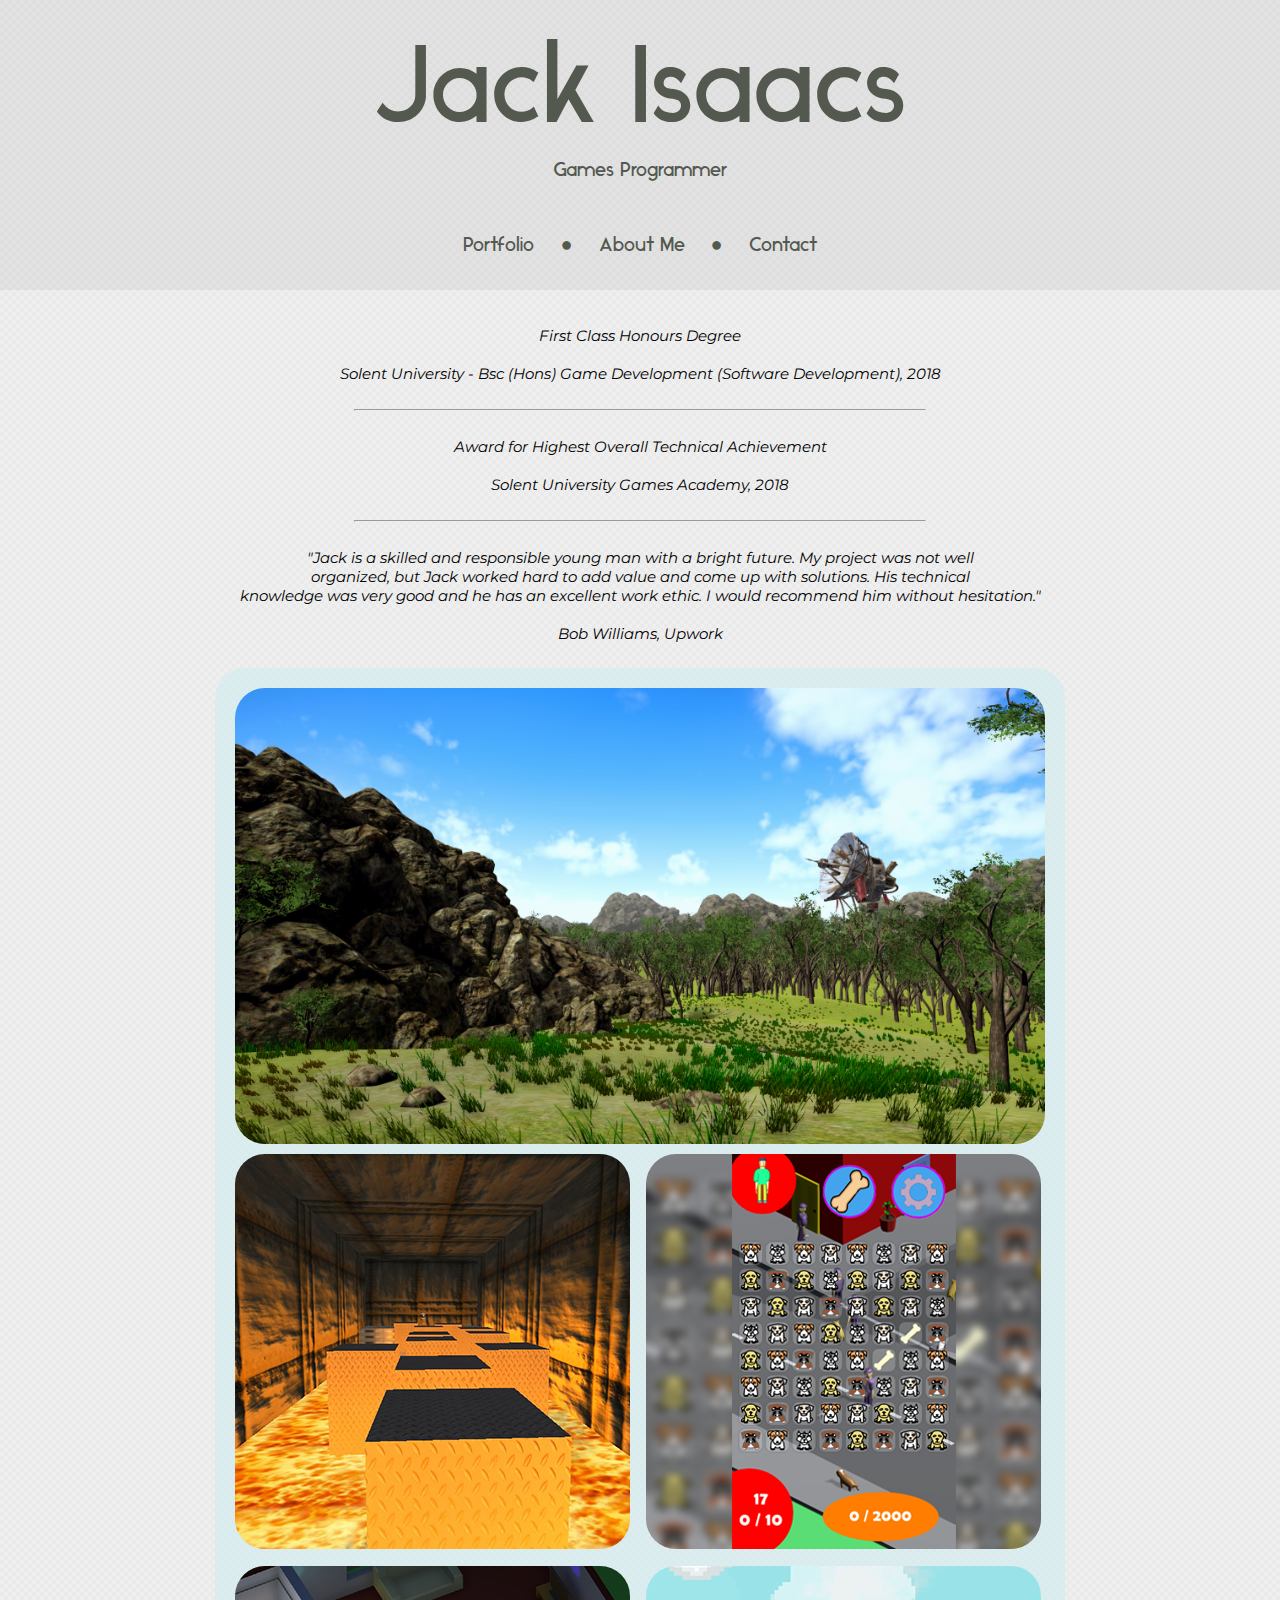
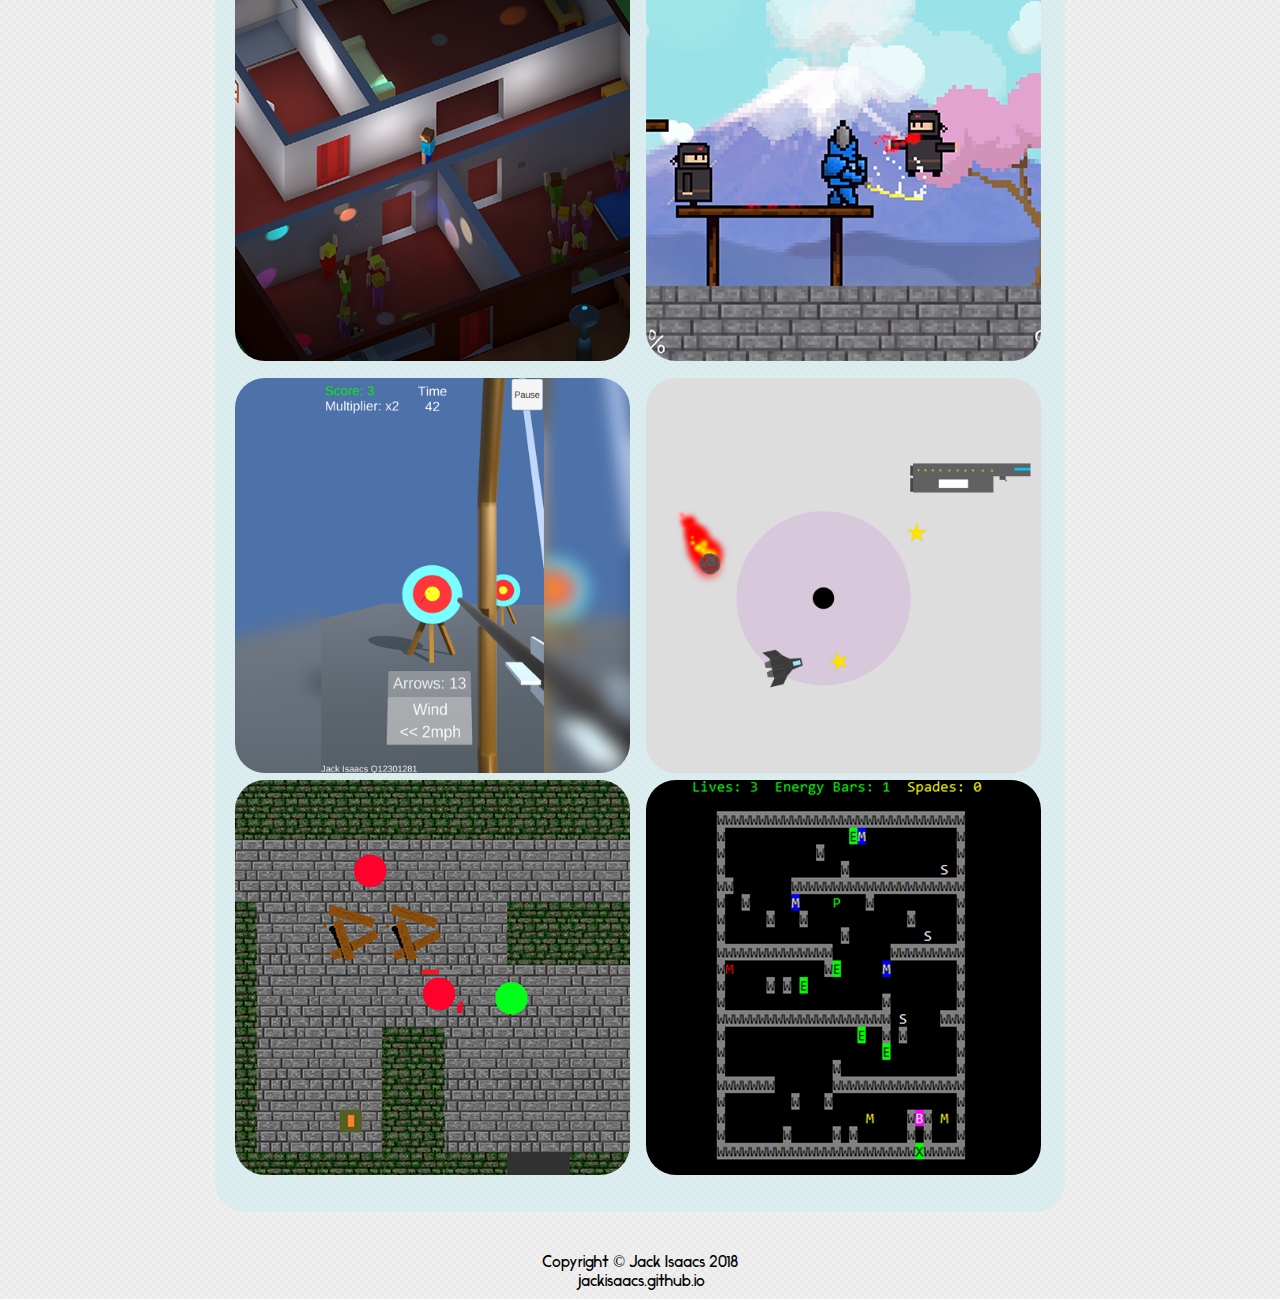
==== index.html @ 0a278c05 "Added degree" ====
<html>
	<head>
		<title>Jack Isaacs - Portfolio</title>
		<link rel="shortcut icon" type="image/png" href="favicon.png">
		<link rel="Stylesheet" href="style.css">
		
		<script src="https://ajax.googleapis.com/ajax/libs/jquery/1.9.1/jquery.min.js"></script>
		<script src="hovercontrol.js"></script>
		<script src="slideshow.js"></script>
		<link href="https://fonts.googleapis.com/css?family=Montserrat" rel="stylesheet">
		</script>
	</head>

	<body>
		<!-- PORTFOLIO TITLE AND NAV BAR -->
		<div class="Header">
			Jack Isaacs 
			<div class="SubHeader">
				Games Programmer
			</div>
			
			<div class="NavBar">
				<a href="index.html" class="NavBarItem">Portfolio</a>
				&#9679
				<a href="about.html" class="NavBarItem">About Me</a>
				&#9679
				<a href="contact.html" class="NavBarItem">Contact</a>
			</div>
			

		</div>

		<br><br>

		<div class="testimonial">
			First Class Honours Degree<br><br>
			Solent University - Bsc (Hons) Game Development (Software Development), 2018
		</div>

		<br>
		<hr style="width:570px">
		<br>

		<div class="testimonial">
			Award for Highest Overall Technical Achievement<br><br>
			Solent University Games Academy, 2018
		</div>

		<br>
		<hr style="width:570px">
		<br>

		<div class="testimonial">
			"Jack is a skilled and responsible young man 
			with a bright future. My project was not well <br>
			organized, but Jack worked hard to add value
			and come up with solutions. His technical <br>
			knowledge was very good and he has an
			excellent work ethic. I would recommend him
			without hesitation."<br><br>
			Bob Williams, Upwork

		</div>
		
		<!-- PAGE INFO HERE -->
		<div class="BodyContainer" style="height:auto;">
			<!-- <div class="PageHeader" style="padding-bottom:15px">
				Portfolio
			</div> -->
			
			<!-- Games -->
			<div class="pageContent">
				<!--Row 0 -->
				<div class="container2">
					<!-- Parent contains the overlay and cover image -->
					<div class="parent">

						<img class="cover2" src="data/portfolio/Radar.png" onmouseover="OnHover('#p9')" id="slideshow0">
						<img class="cover2" src="data/portfolio/Ruin.png" onmouseover="OnHover('#p9')" id="slideshow1" style="display: none">
						<img class="cover2" src="data/portfolio/seed.png" onmouseover="OnHover('#p9')" id="slideshow2" style="display: none">
						<div class="imageflip" id="fader" style="display: none">.</div>
						
						<!-- Overlay -->
						<div id="p9" class="overlay2" onmouseleave="OnLeave(this)">
							<a class="overlaytext unselectable" href="seed.html">Seed - Tree Creation Tool<br><span class="overlaytextsub">Final Major Project</br>C++, DirectX 11</span></a>
						</div>
						
						<!--Must call to hide the overlay on load -->
						<script>Hide('#p9')</script>
					</div>
				</div>

				<div style="padding-top:10px"> <!-- Spacer --> </div>				

				<!-- Row 1 -->
				<div class="container">
					<!-- Parent contains the overlay and cover image -->
					<div class="parent">
						<img class="cover" src="data/portfolio/pitfall/cover.png" onmouseover="OnHover('#p8')">
						
						<!-- Overlay -->
						<div id="p8" class="overlay" onmouseleave="OnLeave(this)">
							<a class="overlaytext unselectable" href="pitfall.html">Pitfall<br><span class="overlaytextsub">C++, DirectX 11</span></a>
						</div>
						
						<!--Must call to hide the overlay on load -->
						<script>Hide('#p8')</script>
					</div>
				</div>
				
				<div class="container" style="margin-left:10px;">
					<!-- Parent contains the overlay and cover image -->
					<div class="parent">
						<img class="cover" src="data/portfolio/ppr/cover.png" onmouseover="OnHover('#p7')">
						
						<!-- Overlay -->
						<div id="p7" class="overlay" onmouseleave="OnLeave(this)">
							<a class="overlaytext unselectable" href="ppr.html">Puppy Playhouse Rescue<br><span class="overlaytextsub">Unity - Android</span></a>
						</div>
						
						<!--Must call to hide the overlay on load -->
						<script>Hide('#p7')</script>
					</div>
				</div>
				
				<div style="padding-top:10px"> <!-- Spacer --> </div>
				
				<!-- Row 2 -->
				<div class="container">
					<!-- Parent contains the overlay and cover image -->
					<div class="parent">
						<img class="cover" src="data/portfolio/theparty/cover.png" onmouseover="OnHover('#p6')">
						
						<!-- Overlay -->
						<div id="p6" class="overlay" onmouseleave="OnLeave(this)">
							<a class="overlaytext unselectable" href="theparty.html">The Party<br><span class="overlaytextsub">Unity</span></a>
						</div>
						
						<!--Must call to hide the overlay on load -->
						<script>Hide('#p6')</script>
					</div>
				</div>
				
				<div class="container" style="margin-left:10px;">
					<!-- Parent contains the overlay and cover image -->
					<div class="parent">
						<img class="cover" src="data/portfolio/ps4game/cover.png" onmouseover="OnHover('#p5')">
						
						<!-- Overlay -->
						<div id="p5" class="overlay" onmouseleave="OnLeave(this)">
							<a class="overlaytext unselectable" href="thelastsamurai.html">The Last Samurai<br><span class="overlaytextsub">C++, PS4</span></a>
						</div>
						
						<!--Must call to hide the overlay on load -->
						<script>Hide('#p5')</script>
					</div>
				</div>
				
				<div style="padding-top:10px"> <!-- Spacer --> </div>
			
				<!-- Row 4 -->
				<div class="container">
					<!-- Parent contains the overlay and cover image -->
					<div class="parent">
						<img class="cover" src="data/portfolio/amazingarchery/cover.png" onmouseover="OnHover('#p2')">
						
						<!-- Overlay -->
						<div id="p2" class="overlay" onmouseleave="OnLeave(this)">
							<a class="overlaytext unselectable" href="amazingarchery.html">Amazing Archery<br><span class="overlaytextsub">Unity - Android</span></a>
						</div>
						
						<!--Must call to hide the overlay on load -->
						<script>Hide('#p2')</script>
					</div>
				</div>
				
				<div class="container" style="margin-left:10px;">
					<!-- Parent contains the overlay and cover image -->
					<div class="parent">
						<img class="cover" src="data/portfolio/gravity/cover.png" onmouseover="OnHover('#p1')">
						
						<!-- Overlay -->
						<div id="p1" class="overlay" onmouseleave="OnLeave(this)">
							<a class="overlaytext unselectable" href="gravity.html">Gravity<br><span class="overlaytextsub">Unity -  Android/PC</span></a>
						</div>
						
						<!--Must call to hide the overlay on load -->
						<script>Hide('#p1')</script>
					</div>
				</div>
				
				<!-- Row 3 -->
				<div class="container">
					<!-- Parent contains the overlay and cover image -->
					<div class="parent">
						<img class="cover" src="data/portfolio/muggermansion/cover.png" onmouseover="OnHover('#p4')">
						
						<!-- Overlay -->
						<div id="p4" class="overlay" onmouseleave="OnLeave(this)">
							<a class="overlaytext unselectable" href="muggermansion.html">Mugger Mansion<br><span class="overlaytextsub">C++, SDL2</span></a>
						</div>
						
						<!--Must call to hide the overlay on load -->
						<script>Hide('#p4')</script>
					</div>
				</div>
				
				<div class="container" style="margin-left:10px;">
					<!-- Parent contains the overlay and cover image -->
					<div class="parent">
						<img class="cover" src="data/portfolio/ancientcrypt/cover.png" onmouseover="OnHover('#p3')">
						
						<!-- Overlay -->
						<div id="p3" class="overlay" onmouseleave="OnLeave(this)">
							<a class="overlaytext unselectable" href="ancientcrypt.html">Ancient Crypt<br><span class="overlaytextsub">C++</span></a>
						</div>
						
						<!--Must call to hide the overlay on load -->
						<script>Hide('#p3')</script>
					</div>
				</div>
				
				<div style="padding-top:10px"> <!-- Spacer --> </div>
			
			</div>
			
			<!-- Adobe Illustrator -->
			
			
			<!-- Software -->
			
			
			
		</div>
		
		<div class="footer">
			Copyright &#169 Jack Isaacs 2018 <br>
			jackisaacs.github.io
		</div>
	</body>
</html>
---- style.css ----
@font-face {
	font-family: Ikaros;
	src: url("data/Ikaros.otf");
}


body {
	background-image : url("data/background.png");
	background-repeat : repeat;
	
	margin-top: 0px;
	margin-right: 0px;
	margin-bottom: 0px;
	margin-left: 0px
}

.Header {
	width: 100%;
	height: 260px;

	background-color:rgba(0, 0, 0, 0.05);
	color : #545950;
	font-family : "Ikaros";
	font-size: 110px;
	text-align: center;
	padding-top: 30px;
}

.SubHeader {
	font-size: 20px;
}

a 
{
	text-decoration: none;
	color : #545950;
}

.NavBar
{
	padding-top:50px;
	font-family : "Ikaros";
	font-size: 20px;
	color : #545950;
}

.NavBarItem
{
	text-decoration: none;
	padding-left: 20px;
	padding-right: 20px;
	color : #545950;
}

.bodyContainer
{
	padding-top : 25px;
	padding-bottom : 25px;
	padding-left : 25px;
	padding-right : 25px;
	font-family : "Ikaros";
	color: #606060;
	width: 850px;
	margin: 0 auto;
}

.PageHeader
{
	text-align: center;
	font-size: 40px;
	text-decoration: bold;
	color : #545950;
}

.PageSubHeader
{
	text-align: center;
	font-size: 30px;
	padding-top:20px;
	color : #545950;
}

.PageContent
{
	background-color : rgba(202, 235, 242, 0.5);
	height:auto;
	text-align: left;
	font-size: 20px;
	padding-left:20px;
	padding-right:20px;
	padding-top:20px;
	padding-bottom:20px;
	color : #545950;
	border-radius: 30px;
}

.container
{
	width:395px;
    height:395px;
	
	display:inline-block;
}


.container2
{
	width:100%;
    /* height:395px; */
	
	display:inline-block;
}

.parent
{
	position:relative;
	top:0;
	left:0;
}


.cover
{
	position: relative;
	top: 0;
	left: 0;
	width: 395px;
	height: 395px;
	border-radius: 30px;
}

.cover2
{
	position: relative;
	top: 0;
	left: 0;
	width: 100%;
	/* height: 395px; */
	border-radius: 30px;
}

.overlay
{
	position: absolute;
	top: 0;
	left: 0;
	width:395px;
	height:395px;
	background-color:rgba(124, 174, 255, 0.7);
	
	text-align:center;
	display:table;
	border-radius: 30px;
	z-index:1;
}

.overlay2
{
	position: absolute;
	top: 0;
	left: 0;
	width:100%;
	height:456px;
	background-color:rgba(124, 174, 255, 0.7);
	
	text-align:center;
	display:table;
	border-radius: 30px;
	z-index:1;
}

.imageflip
{
	position: absolute;
	top: 0;
	left: 0;
	width:100%;
	height:456px;
	background-color:white;
	color:white;
	text-align:center;
	display:table;
	border-radius: 30px;
	z-index:1;
}

.overlayText
{
	display: table-cell;
	vertical-align: middle;
	z-index:0;
	color:white;
	font-size : 50px;
}

.overlayTextSub
{
	font-size : 25px;
	font-style:italic;
}

.unselectable
{
	-webkit-user-select: none; /* Chrome/Safari */        
	-moz-user-select: none; /* Firefox */
	-ms-user-select: none; /* IE10+ */

	/* Rules below not implemented in browsers yet */
	-o-user-select: none;
	user-select: none;
}

.footer
{
	font-family : "Ikaros";
	text-align: center;
	height: 30px;
	margin: 0 auto;
	right: 0;
	bottom: 0;
	left: 0;
	padding: 1rem;
}

.downloadButton
{
	position:absolute;
	right:10%;
	top:290px;
	width:150px;
	height:76px;
	border-radius: 15px;
}

.image
{
	width: 200px;
	height: 150px;
	position: relative;
	display: inline-block;
	margin: 0;
}

.testimonial
{
	right:50%;
	left:50%;
	text-align: center;
	font-style: italic;
	font-family: 'Montserrat', sans-serif;
	font-size:15px;
}
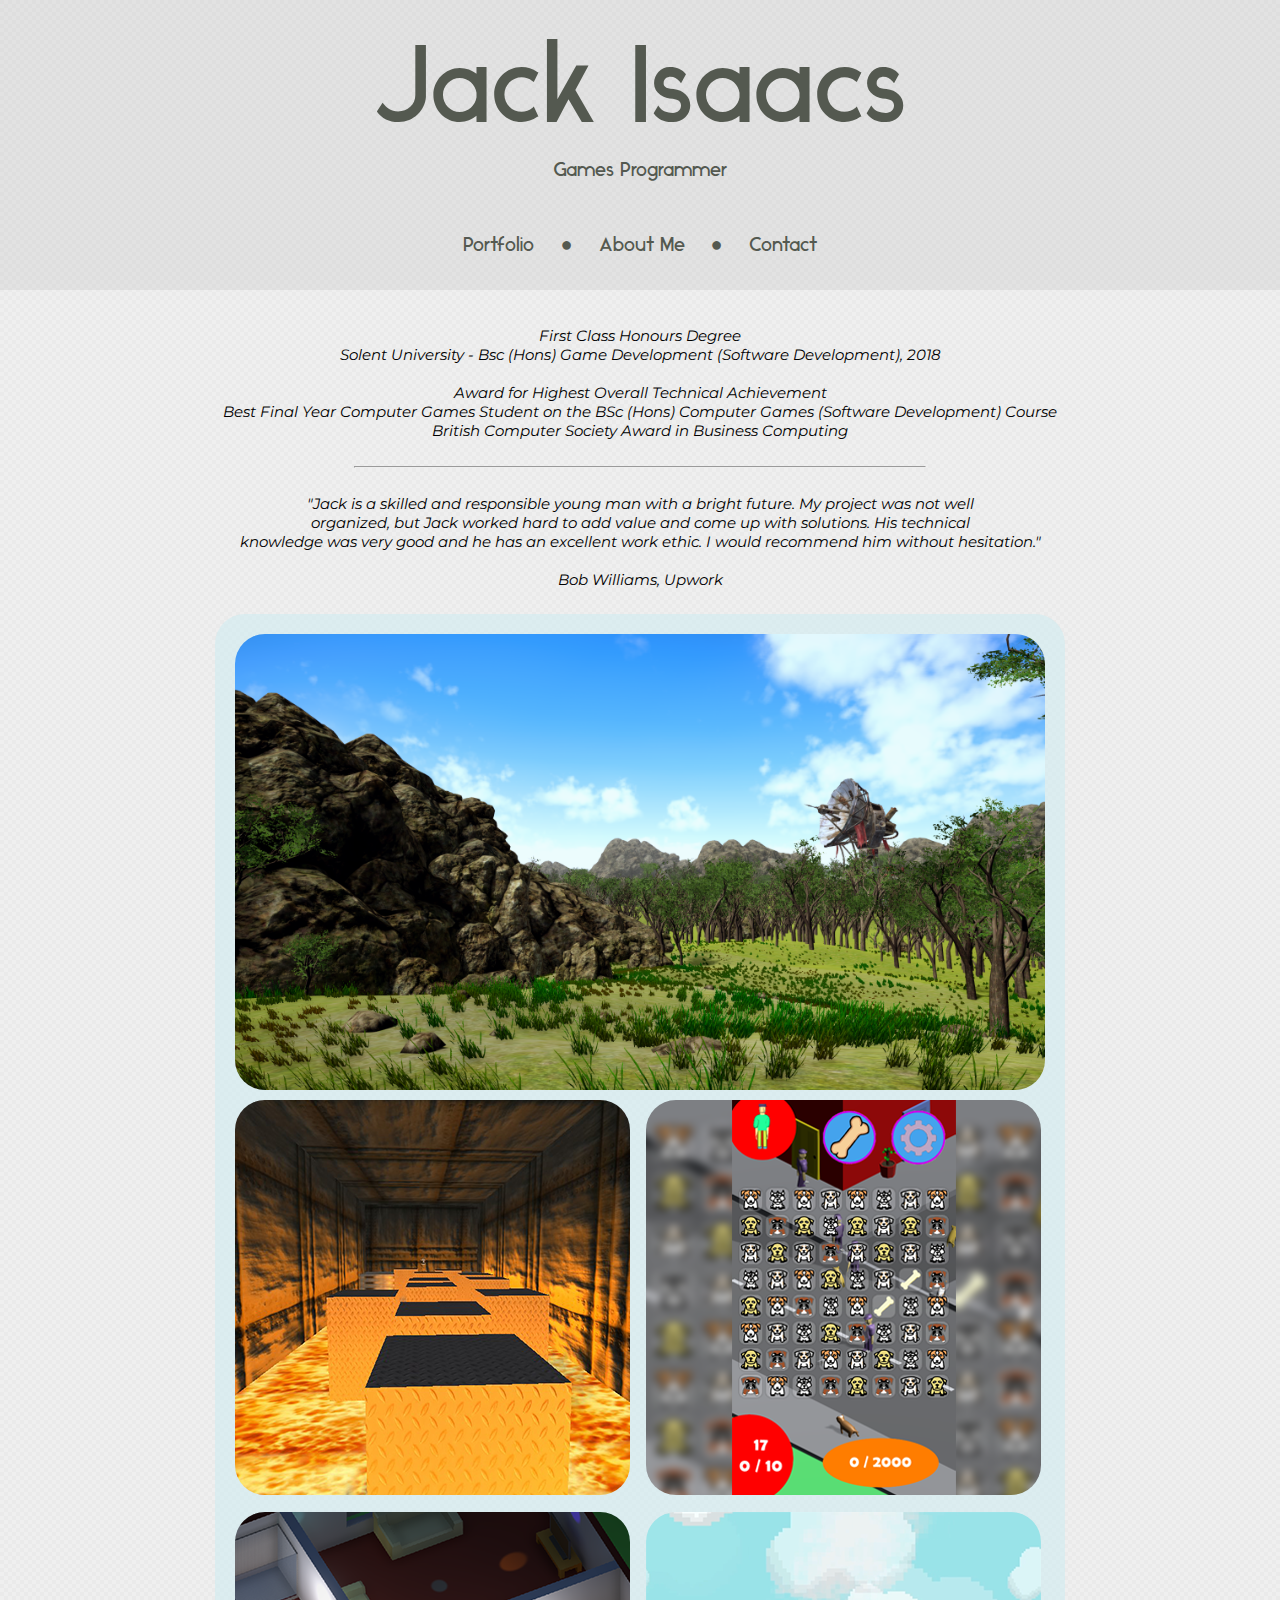
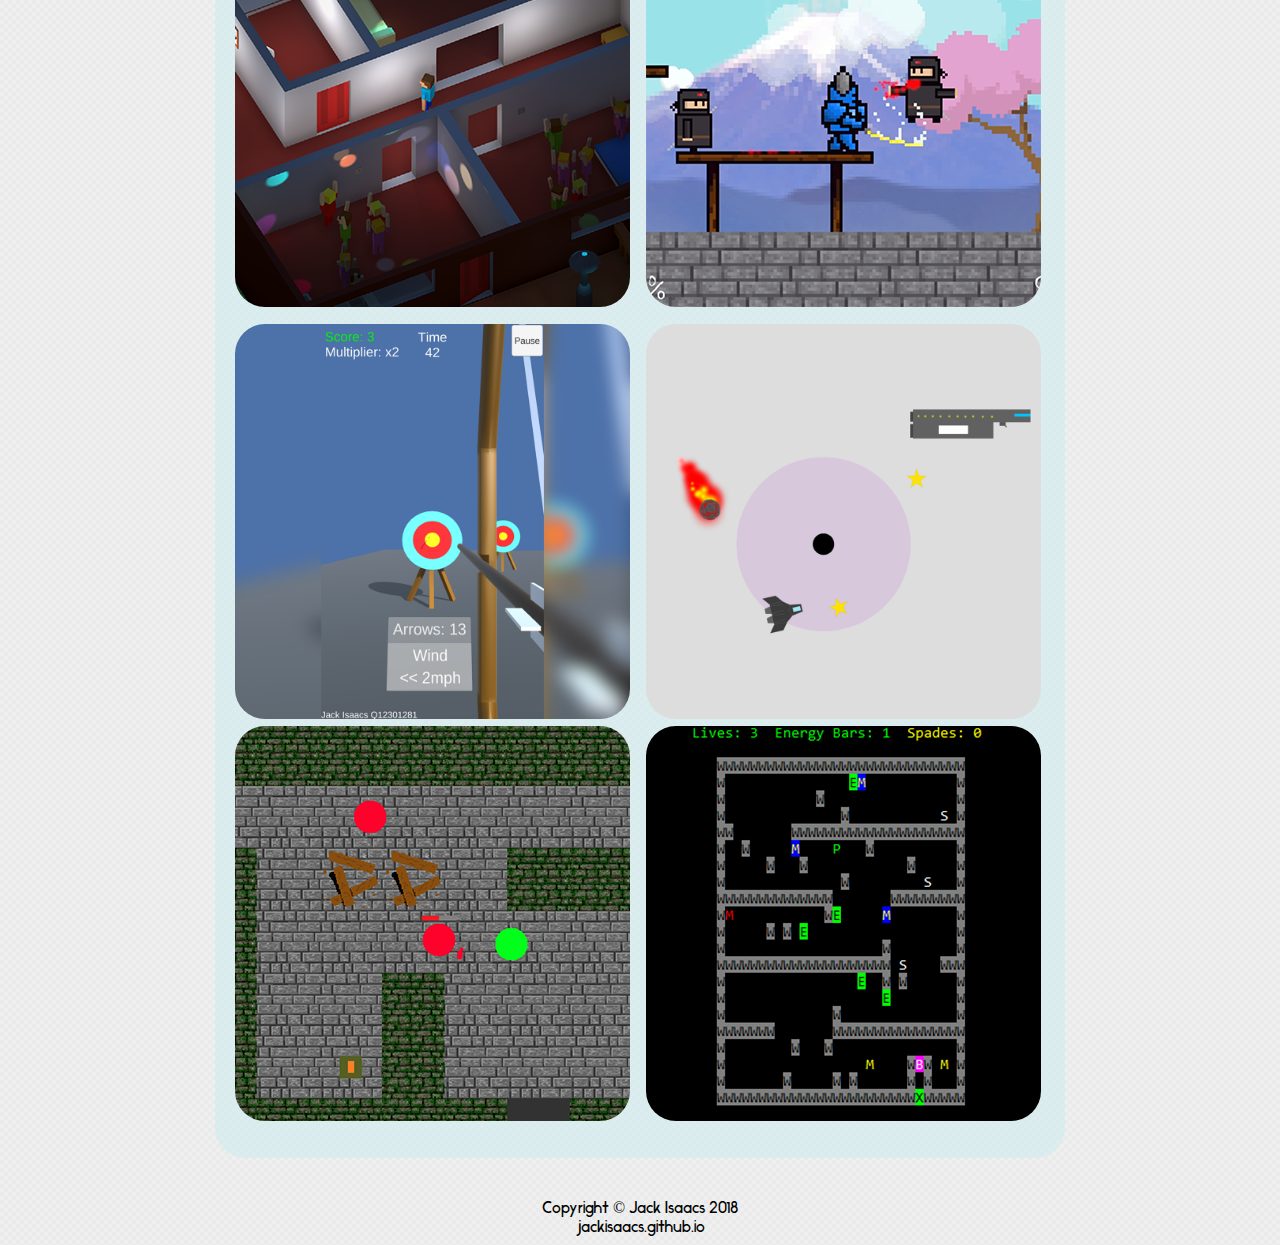
==== commit 22225bb4: "Updated with new awards" ====
--- a/index.html
+++ b/index.html
@@ -33,17 +33,12 @@
 		<br><br>
 
 		<div class="testimonial">
-			First Class Honours Degree<br><br>
-			Solent University - Bsc (Hons) Game Development (Software Development), 2018
-		</div>
-
-		<br>
-		<hr style="width:570px">
-		<br>
-
-		<div class="testimonial">
-			Award for Highest Overall Technical Achievement<br><br>
-			Solent University Games Academy, 2018
+			First Class Honours Degree<br>
+			Solent University - Bsc (Hons) Game Development (Software Development), 2018<br><br>
+
+			Award for Highest Overall Technical Achievement<br>
+			Best Final Year Computer Games Student on the BSc (Hons) Computer Games (Software Development) Course<br>
+			British Computer Society Award in Business Computing<br>
 		</div>
 
 		<br>
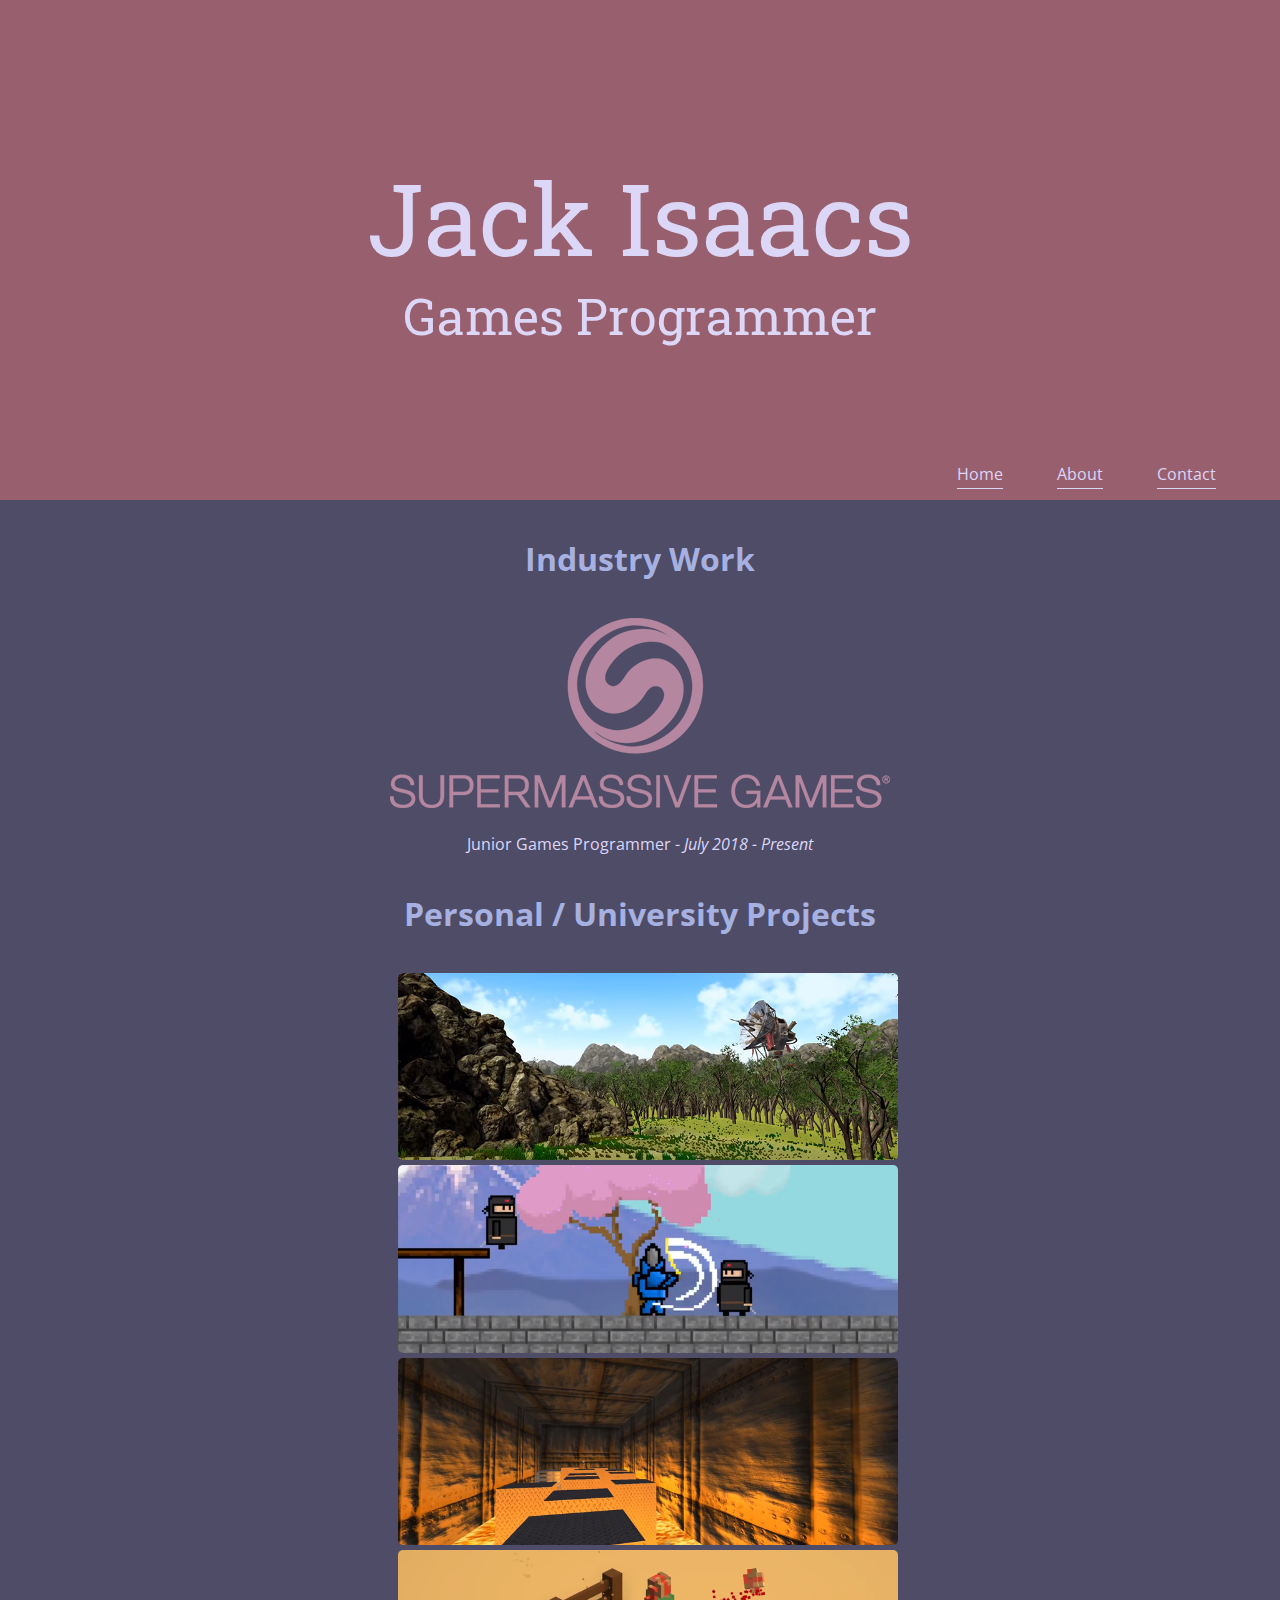
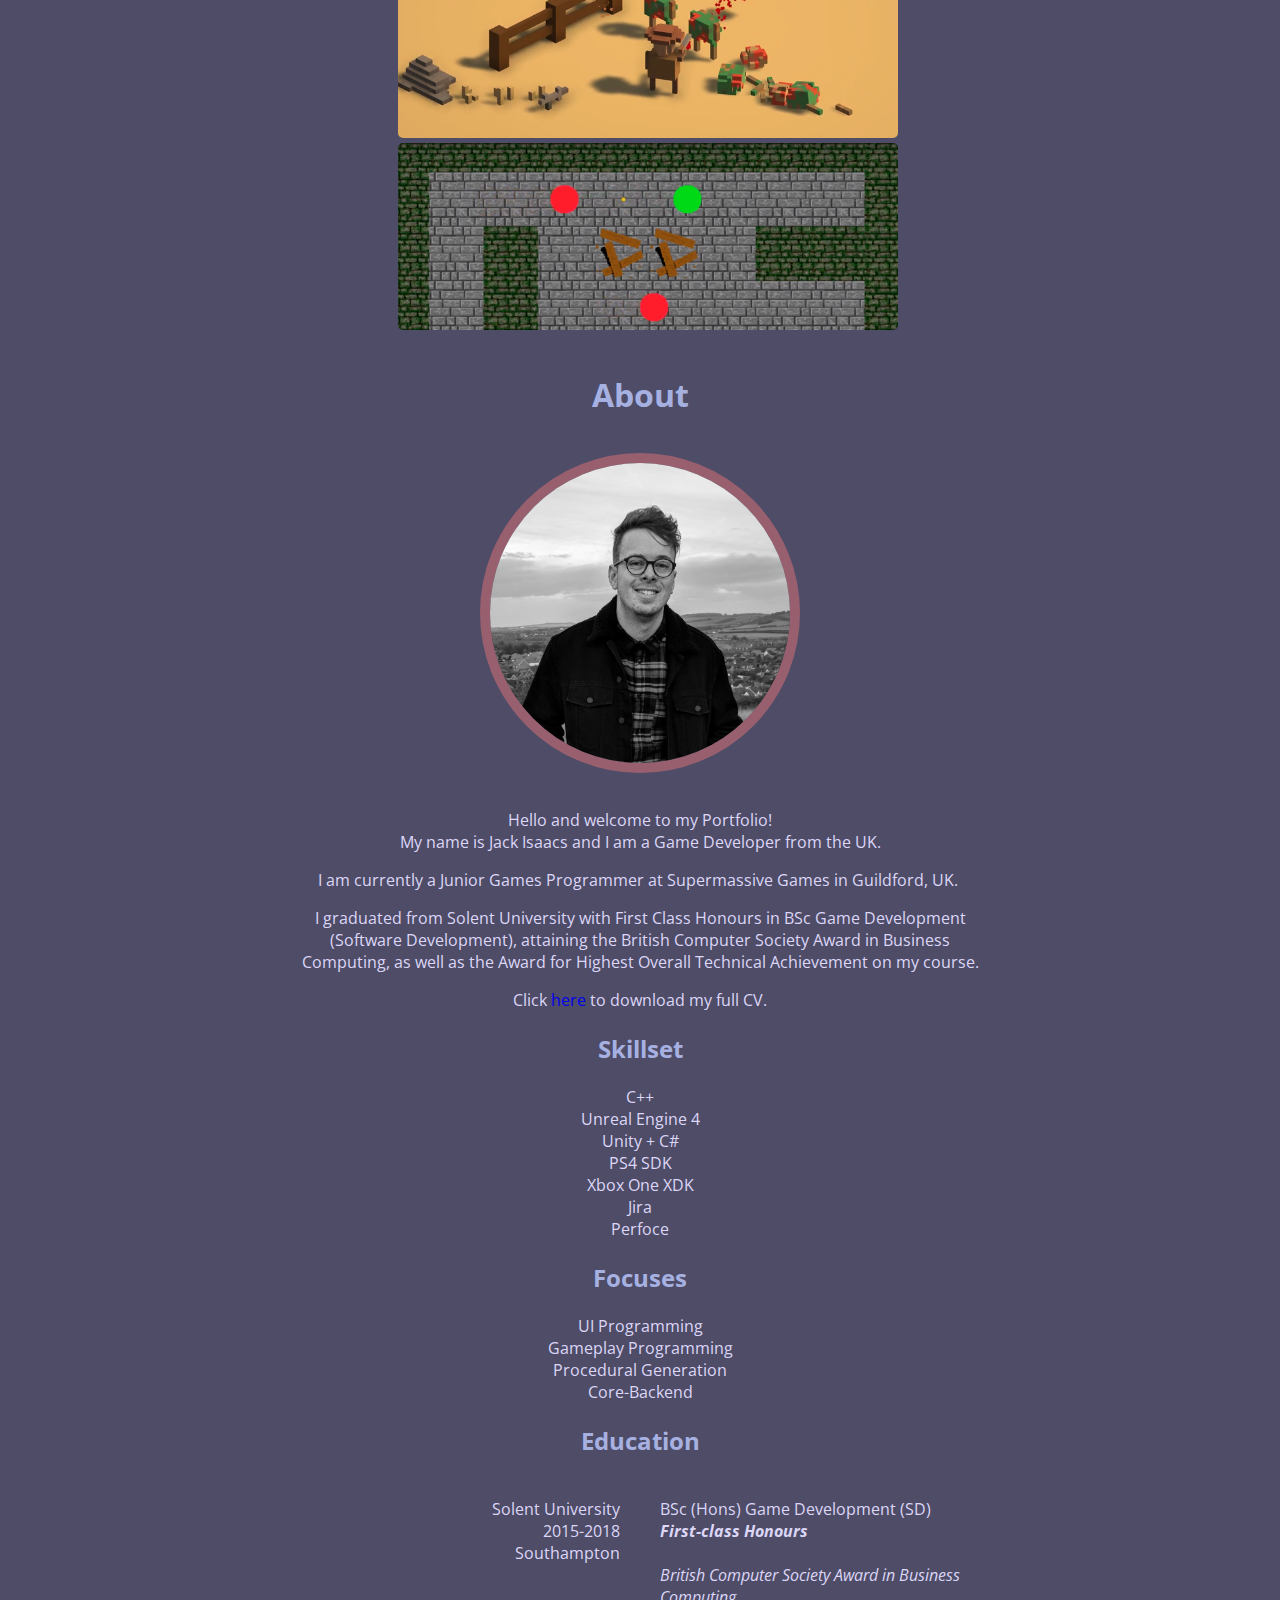
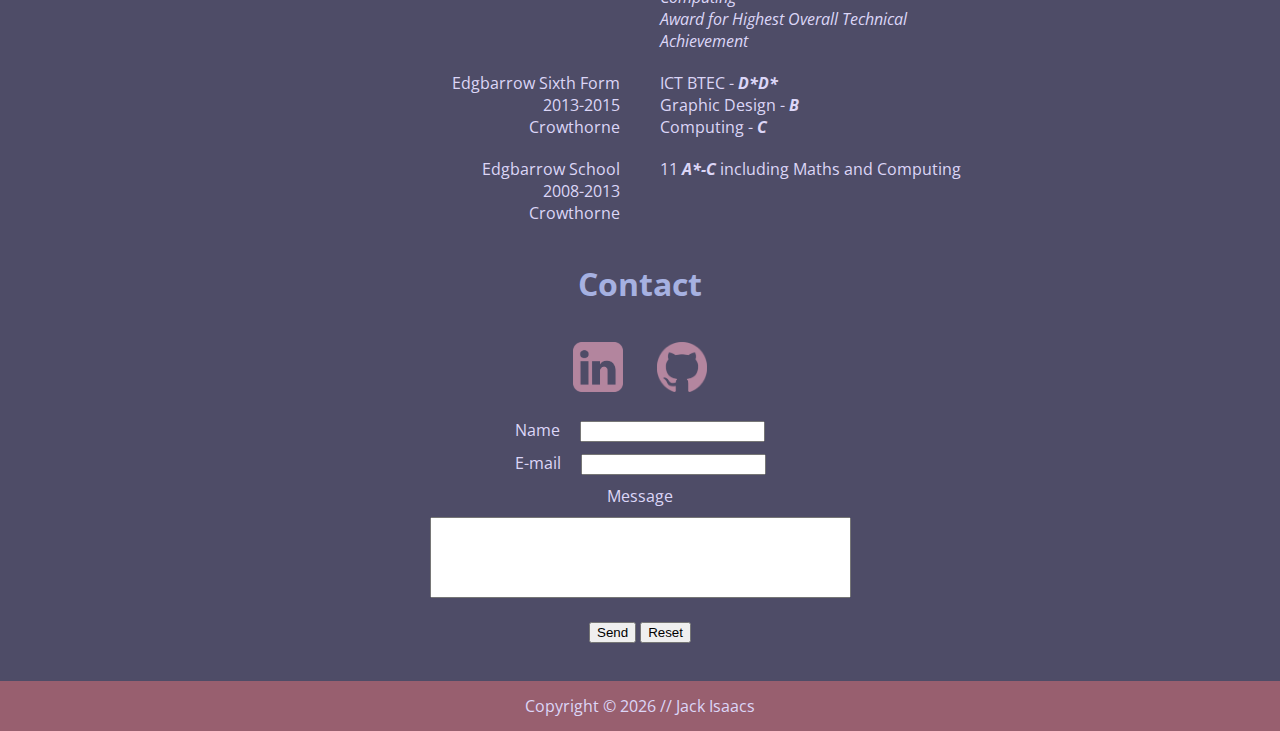
==== commit 7ce569f9: "New portfolio" ====
--- a/index.html
+++ b/index.html
@@ -1,236 +1,240 @@
-<html>
-	<head>
-		<title>Jack Isaacs - Portfolio</title>
-		<link rel="shortcut icon" type="image/png" href="favicon.png">
-		<link rel="Stylesheet" href="style.css">
-		
-		<script src="https://ajax.googleapis.com/ajax/libs/jquery/1.9.1/jquery.min.js"></script>
-		<script src="hovercontrol.js"></script>
-		<script src="slideshow.js"></script>
-		<link href="https://fonts.googleapis.com/css?family=Montserrat" rel="stylesheet">
-		</script>
-	</head>
-
-	<body>
-		<!-- PORTFOLIO TITLE AND NAV BAR -->
-		<div class="Header">
-			Jack Isaacs 
-			<div class="SubHeader">
-				Games Programmer
-			</div>
-			
-			<div class="NavBar">
-				<a href="index.html" class="NavBarItem">Portfolio</a>
-				&#9679
-				<a href="about.html" class="NavBarItem">About Me</a>
-				&#9679
-				<a href="contact.html" class="NavBarItem">Contact</a>
-			</div>
-			
-
-		</div>
-
-		<br><br>
-
-		<div class="testimonial">
-			First Class Honours Degree<br>
-			Solent University - Bsc (Hons) Game Development (Software Development), 2018<br><br>
-
-			Award for Highest Overall Technical Achievement<br>
-			Best Final Year Computer Games Student on the BSc (Hons) Computer Games (Software Development) Course<br>
-			British Computer Society Award in Business Computing<br>
-		</div>
-
-		<br>
-		<hr style="width:570px">
-		<br>
-
-		<div class="testimonial">
-			"Jack is a skilled and responsible young man 
-			with a bright future. My project was not well <br>
-			organized, but Jack worked hard to add value
-			and come up with solutions. His technical <br>
-			knowledge was very good and he has an
-			excellent work ethic. I would recommend him
-			without hesitation."<br><br>
-			Bob Williams, Upwork
-
-		</div>
-		
-		<!-- PAGE INFO HERE -->
-		<div class="BodyContainer" style="height:auto;">
-			<!-- <div class="PageHeader" style="padding-bottom:15px">
-				Portfolio
-			</div> -->
-			
-			<!-- Games -->
-			<div class="pageContent">
-				<!--Row 0 -->
-				<div class="container2">
-					<!-- Parent contains the overlay and cover image -->
-					<div class="parent">
-
-						<img class="cover2" src="data/portfolio/Radar.png" onmouseover="OnHover('#p9')" id="slideshow0">
-						<img class="cover2" src="data/portfolio/Ruin.png" onmouseover="OnHover('#p9')" id="slideshow1" style="display: none">
-						<img class="cover2" src="data/portfolio/seed.png" onmouseover="OnHover('#p9')" id="slideshow2" style="display: none">
-						<div class="imageflip" id="fader" style="display: none">.</div>
-						
-						<!-- Overlay -->
-						<div id="p9" class="overlay2" onmouseleave="OnLeave(this)">
-							<a class="overlaytext unselectable" href="seed.html">Seed - Tree Creation Tool<br><span class="overlaytextsub">Final Major Project</br>C++, DirectX 11</span></a>
-						</div>
-						
-						<!--Must call to hide the overlay on load -->
-						<script>Hide('#p9')</script>
-					</div>
-				</div>
-
-				<div style="padding-top:10px"> <!-- Spacer --> </div>				
-
-				<!-- Row 1 -->
-				<div class="container">
-					<!-- Parent contains the overlay and cover image -->
-					<div class="parent">
-						<img class="cover" src="data/portfolio/pitfall/cover.png" onmouseover="OnHover('#p8')">
-						
-						<!-- Overlay -->
-						<div id="p8" class="overlay" onmouseleave="OnLeave(this)">
-							<a class="overlaytext unselectable" href="pitfall.html">Pitfall<br><span class="overlaytextsub">C++, DirectX 11</span></a>
-						</div>
-						
-						<!--Must call to hide the overlay on load -->
-						<script>Hide('#p8')</script>
-					</div>
-				</div>
-				
-				<div class="container" style="margin-left:10px;">
-					<!-- Parent contains the overlay and cover image -->
-					<div class="parent">
-						<img class="cover" src="data/portfolio/ppr/cover.png" onmouseover="OnHover('#p7')">
-						
-						<!-- Overlay -->
-						<div id="p7" class="overlay" onmouseleave="OnLeave(this)">
-							<a class="overlaytext unselectable" href="ppr.html">Puppy Playhouse Rescue<br><span class="overlaytextsub">Unity - Android</span></a>
-						</div>
-						
-						<!--Must call to hide the overlay on load -->
-						<script>Hide('#p7')</script>
-					</div>
-				</div>
-				
-				<div style="padding-top:10px"> <!-- Spacer --> </div>
-				
-				<!-- Row 2 -->
-				<div class="container">
-					<!-- Parent contains the overlay and cover image -->
-					<div class="parent">
-						<img class="cover" src="data/portfolio/theparty/cover.png" onmouseover="OnHover('#p6')">
-						
-						<!-- Overlay -->
-						<div id="p6" class="overlay" onmouseleave="OnLeave(this)">
-							<a class="overlaytext unselectable" href="theparty.html">The Party<br><span class="overlaytextsub">Unity</span></a>
-						</div>
-						
-						<!--Must call to hide the overlay on load -->
-						<script>Hide('#p6')</script>
-					</div>
-				</div>
-				
-				<div class="container" style="margin-left:10px;">
-					<!-- Parent contains the overlay and cover image -->
-					<div class="parent">
-						<img class="cover" src="data/portfolio/ps4game/cover.png" onmouseover="OnHover('#p5')">
-						
-						<!-- Overlay -->
-						<div id="p5" class="overlay" onmouseleave="OnLeave(this)">
-							<a class="overlaytext unselectable" href="thelastsamurai.html">The Last Samurai<br><span class="overlaytextsub">C++, PS4</span></a>
-						</div>
-						
-						<!--Must call to hide the overlay on load -->
-						<script>Hide('#p5')</script>
-					</div>
-				</div>
-				
-				<div style="padding-top:10px"> <!-- Spacer --> </div>
-			
-				<!-- Row 4 -->
-				<div class="container">
-					<!-- Parent contains the overlay and cover image -->
-					<div class="parent">
-						<img class="cover" src="data/portfolio/amazingarchery/cover.png" onmouseover="OnHover('#p2')">
-						
-						<!-- Overlay -->
-						<div id="p2" class="overlay" onmouseleave="OnLeave(this)">
-							<a class="overlaytext unselectable" href="amazingarchery.html">Amazing Archery<br><span class="overlaytextsub">Unity - Android</span></a>
-						</div>
-						
-						<!--Must call to hide the overlay on load -->
-						<script>Hide('#p2')</script>
-					</div>
-				</div>
-				
-				<div class="container" style="margin-left:10px;">
-					<!-- Parent contains the overlay and cover image -->
-					<div class="parent">
-						<img class="cover" src="data/portfolio/gravity/cover.png" onmouseover="OnHover('#p1')">
-						
-						<!-- Overlay -->
-						<div id="p1" class="overlay" onmouseleave="OnLeave(this)">
-							<a class="overlaytext unselectable" href="gravity.html">Gravity<br><span class="overlaytextsub">Unity -  Android/PC</span></a>
-						</div>
-						
-						<!--Must call to hide the overlay on load -->
-						<script>Hide('#p1')</script>
-					</div>
-				</div>
-				
-				<!-- Row 3 -->
-				<div class="container">
-					<!-- Parent contains the overlay and cover image -->
-					<div class="parent">
-						<img class="cover" src="data/portfolio/muggermansion/cover.png" onmouseover="OnHover('#p4')">
-						
-						<!-- Overlay -->
-						<div id="p4" class="overlay" onmouseleave="OnLeave(this)">
-							<a class="overlaytext unselectable" href="muggermansion.html">Mugger Mansion<br><span class="overlaytextsub">C++, SDL2</span></a>
-						</div>
-						
-						<!--Must call to hide the overlay on load -->
-						<script>Hide('#p4')</script>
-					</div>
-				</div>
-				
-				<div class="container" style="margin-left:10px;">
-					<!-- Parent contains the overlay and cover image -->
-					<div class="parent">
-						<img class="cover" src="data/portfolio/ancientcrypt/cover.png" onmouseover="OnHover('#p3')">
-						
-						<!-- Overlay -->
-						<div id="p3" class="overlay" onmouseleave="OnLeave(this)">
-							<a class="overlaytext unselectable" href="ancientcrypt.html">Ancient Crypt<br><span class="overlaytextsub">C++</span></a>
-						</div>
-						
-						<!--Must call to hide the overlay on load -->
-						<script>Hide('#p3')</script>
-					</div>
-				</div>
-				
-				<div style="padding-top:10px"> <!-- Spacer --> </div>
-			
-			</div>
-			
-			<!-- Adobe Illustrator -->
-			
-			
-			<!-- Software -->
-			
-			
-			
-		</div>
-		
-		<div class="footer">
-			Copyright &#169 Jack Isaacs 2018 <br>
-			jackisaacs.github.io
-		</div>
-	</body>
-</html>
+<html>
+
+<head>
+	<title>Jack Isaacs // Portfolio</title>
+	<link rel="Stylesheet" href="style.css">
+	<link href="https://fonts.googleapis.com/css?family=Roboto+Slab" rel="stylesheet">
+	<link href="https://fonts.googleapis.com/css?family=Open+Sans" rel="stylesheet">
+	<script src="https://ajax.googleapis.com/ajax/libs/jquery/3.3.1/jquery.min.js"></script>
+	<script type="text/javascript" src="HeaderController.js"></script>
+	<script type="text/javascript" src="OverlayController.js"></script>
+
+	<meta name="viewport" content="width=device-width, initial-scale=1">
+
+	<!--Comment out on shipping-->
+	<!-- <meta http-equiv="refresh" content="1"> -->
+</head>
+
+<body>
+	<!-- Header bar -->
+	<div class="HeaderBar" id="JS_HEADER">
+		<div class="HeaderJIName" id="JS_HEADER_NAME">
+			Jack Isaacs<br>
+			<span style="font-size:50%">Games Programmer</span>
+		</div>
+
+		<div class="HeaderNavigation">
+			<span class="HeaderNavigationBlock">
+				<a href="#Home" class="NavigationLink">Home</a>
+			</span>
+			<span class="HeaderNavigationBlock">
+				<a href="#About" class="NavigationLink">About</a>
+			</span>
+			<span class="HeaderNavigationBlock">
+				<a href="#Contact" class="NavigationLink">Contact</a>
+			</span>
+		</div>
+	</div>
+
+	<div class="Overlay" id="TestOverlay">
+
+		<div class="OverlayContent">
+
+			<div class="OverlayH1">
+				<span id="OverlayTitle">Title</span>
+			</div>
+
+			<iframe class="OverlayVideo" id="OverlayVideo" width="560" height="315" src="" frameborder="0"
+				allow="accelerometer; autoplay; encrypted-media; gyroscope; picture-in-picture"
+				allowfullscreen></iframe>
+
+			<br><br>
+
+			<span id="OverlayBody">Body</span>
+		</div>
+
+		<img src="Images/close.png" class="OverlayCloseButton" onclick="HideOverlay()">
+
+	</div>
+
+	<!-- Content -->
+	<div style="padding-top: 500px" id="ContentPadding" class="Content">
+
+		<span class="anchor" id="Home"></span>
+		<h1>
+			Industry Work
+		</h1>
+
+		<img src="Images/SMG_Logo.png" class="SMGLogoIMG">
+
+		Junior Games Programmer - <i>July 2018 - Present</i><br>
+
+		<h1>
+			Personal / University Projects
+		</h1>
+
+		<div class="overlay-image" onclick="ShowOverlay('dissertation')">
+			<img class="image" src="Images/seedbanner.png" />
+			<div class="hover">
+				<div class="text">
+					Seed<br>
+					<span style="font-size:50%;">Final Major Project<br>DirectX 11 / C++</span>
+				</div>
+			</div>
+		</div>
+
+		<div class="overlay-image" onclick="ShowOverlay('thelastsamurai')">
+			<img class="image" src="Images/samuraibanner.png" />
+			<div class="hover">
+				<div class="text">
+					The Last Samurai<br>
+					<span style="font-size:50%;">University Year 2<br>PS4 / C++</span>
+				</div>
+			</div>
+		</div>
+
+		<div class="overlay-image" onclick="ShowOverlay('pitfall')">
+			<img class="image" src="Images/pitfallbanner.png" />
+			<div class="hover">
+				<div class="text">
+					Pitfall<br>
+					<span style="font-size:50%;">University Year 3<br>DirectX 11 / C++</span>
+				</div>
+			</div>
+		</div>
+
+		<div class="overlay-image" onclick="ShowOverlay('voxzombies')">
+			<img class="image" src="Images/voxzombiesbanner.png" />
+			<div class="hover">
+				<div class="text">
+					Vox Zombies<br>
+					<span style="font-size:50%;">Personal<br>Unity / C#</span>
+				</div>
+			</div>
+		</div>
+
+		<div class="overlay-image" onclick="ShowOverlay('muggermansion')">
+			<img class="image" src="Images/muggermansionheader.png" />
+			<div class="hover">
+				<div class="text">
+					Mugger Mansion<br>
+					<span style="font-size:50%;">University Year 1<br>SDL2 / C++</span>
+				</div>
+			</div>
+		</div>
+
+		<span class="anchor" id="About"></span>
+		<h1>
+			About
+		</h1>
+
+		<img src="Images/Avatar.jpg" class="Avatar" style="margin-bottom:20px;">
+
+		<p>Hello and welcome to my Portfolio! <br />My name is Jack Isaacs and I am a Game Developer from the UK.</p>
+		<p>I am currently a Junior Games Programmer at Supermassive Games in Guildford, UK.&nbsp;</p>
+		<p>I graduated from Solent University with First Class Honours in BSc Game Development (Software Development),
+			attaining the British Computer Society Award in Business Computing, as well as the Award for Highest Overall
+			Technical
+			Achievement on my course.</p>
+
+		Click <a href="jackisaacs_cv.docx">here</a> to download my full CV.
+
+		<h2>
+			Skillset
+		</h2>
+
+		C++<br>
+		Unreal Engine 4<br>
+		Unity + C#<br>
+		PS4 SDK<br>
+		Xbox One XDK<br>
+		Jira<br>
+		Perfoce<br>
+
+		<h2>
+			Focuses
+		</h2>
+
+		UI Programming<br />Gameplay Programming<br />Procedural Generation<br />Core-Backend
+
+		<h2>
+			Education
+		</h2>
+
+		<table cellspacing="0" cellpadding="0">
+			<tbody>
+				<tr>
+					<td class="tdRight">
+						Solent University<br />2015-2018<br />Southampton
+					</td>
+					<td class="tdLeft">
+						BSc (Hons) Game Development (SD)<br /><b><em>First-class Honours</em></b>
+						<br /><br />
+						<em>British Computer Society Award in Business Computing<br />
+							Award for Highest Overall Technical Achievement</em>
+					</td>
+				</tr>
+				<tr>
+					<td class="tdRight">
+						Edgbarrow Sixth Form<br />2013-2015<br />Crowthorne
+					</td>
+					<td class="tdLeft">
+						ICT BTEC - <b><em>D*D*</em></b><br />
+						Graphic Design - <b><em>B</em></b><br />
+						Computing - <b><em>C</em></b><br />
+					</td>
+				</tr>
+				<tr>
+					<td class="tdRight">
+						Edgbarrow School<br />2008-2013<br />Crowthorne
+					</td>
+					<td class="tdLeft">
+						11 <em><b>A*-C</b></em> including Maths and Computing
+					</td>
+				</tr>
+			</tbody>
+		</table>
+
+		<span class="anchor" id="Contact"></span>
+		<h1>
+			Contact
+		</h1>
+
+		<a href="https://www.linkedin.com/in/jackisaacs97/">
+			<img src="Images/LinkedIn.png" class="ContactLogo" style="padding-right: 15px">
+		</a>
+		<a href="https://github.com/Jackisaacs">
+			<img src="Images/Git.png" class="ContactLogo" style="padding-left: 15px">
+		</a>
+
+		<br><br>
+
+		<form action="mailto:jackisaacs97@gmail.com" method="post" enctype="text/plain" id="ContactForm">
+			Name&nbsp&nbsp&nbsp&nbsp
+			<input type="text" name="Name" class="InputField"><br>
+			E-mail&nbsp&nbsp&nbsp&nbsp
+			<input type="text" name="Email" class="InputField"><br>
+
+			<center>Message</center>
+			<textarea name="Message" form="ContactForm" cols=50 rows=5></textarea><br><br>
+
+			<input type="submit" value="Send">
+			<input type="reset" value="Reset">
+		</form>
+		<br>
+
+		<div class="CopyrightFooter">
+			<div class="CopyRightFooterText">
+				Copyright &copy
+				<script type="text/javascript">var year = new Date(); document.write(year.getFullYear());</script>
+				// Jack Isaacs
+			</div>
+		</div>
+	</div>
+
+
+
+	<script>Start();</script>
+</body>
+
+</html>--- a/style.css
+++ b/style.css
@@ -1,254 +1,516 @@
-@font-face {
-	font-family: Ikaros;
-	src: url("data/Ikaros.otf");
-}
-
-
-body {
-	background-image : url("data/background.png");
-	background-repeat : repeat;
-	
-	margin-top: 0px;
-	margin-right: 0px;
-	margin-bottom: 0px;
-	margin-left: 0px
-}
-
-.Header {
-	width: 100%;
-	height: 260px;
-
-	background-color:rgba(0, 0, 0, 0.05);
-	color : #545950;
-	font-family : "Ikaros";
-	font-size: 110px;
-	text-align: center;
-	padding-top: 30px;
-}
-
-.SubHeader {
-	font-size: 20px;
-}
-
-a 
-{
-	text-decoration: none;
-	color : #545950;
-}
-
-.NavBar
-{
-	padding-top:50px;
-	font-family : "Ikaros";
-	font-size: 20px;
-	color : #545950;
-}
-
-.NavBarItem
-{
-	text-decoration: none;
-	padding-left: 20px;
-	padding-right: 20px;
-	color : #545950;
-}
-
-.bodyContainer
-{
-	padding-top : 25px;
-	padding-bottom : 25px;
-	padding-left : 25px;
-	padding-right : 25px;
-	font-family : "Ikaros";
-	color: #606060;
-	width: 850px;
-	margin: 0 auto;
-}
-
-.PageHeader
-{
-	text-align: center;
-	font-size: 40px;
-	text-decoration: bold;
-	color : #545950;
-}
-
-.PageSubHeader
-{
-	text-align: center;
-	font-size: 30px;
-	padding-top:20px;
-	color : #545950;
-}
-
-.PageContent
-{
-	background-color : rgba(202, 235, 242, 0.5);
-	height:auto;
-	text-align: left;
-	font-size: 20px;
-	padding-left:20px;
-	padding-right:20px;
-	padding-top:20px;
-	padding-bottom:20px;
-	color : #545950;
-	border-radius: 30px;
-}
-
-.container
-{
-	width:395px;
-    height:395px;
-	
-	display:inline-block;
-}
-
-
-.container2
-{
-	width:100%;
-    /* height:395px; */
-	
-	display:inline-block;
-}
-
-.parent
-{
-	position:relative;
-	top:0;
-	left:0;
-}
-
-
-.cover
-{
-	position: relative;
-	top: 0;
-	left: 0;
-	width: 395px;
-	height: 395px;
-	border-radius: 30px;
-}
-
-.cover2
-{
-	position: relative;
-	top: 0;
-	left: 0;
-	width: 100%;
-	/* height: 395px; */
-	border-radius: 30px;
-}
-
-.overlay
-{
-	position: absolute;
-	top: 0;
-	left: 0;
-	width:395px;
-	height:395px;
-	background-color:rgba(124, 174, 255, 0.7);
-	
-	text-align:center;
-	display:table;
-	border-radius: 30px;
-	z-index:1;
-}
-
-.overlay2
-{
-	position: absolute;
-	top: 0;
-	left: 0;
-	width:100%;
-	height:456px;
-	background-color:rgba(124, 174, 255, 0.7);
-	
-	text-align:center;
-	display:table;
-	border-radius: 30px;
-	z-index:1;
-}
-
-.imageflip
-{
-	position: absolute;
-	top: 0;
-	left: 0;
-	width:100%;
-	height:456px;
-	background-color:white;
-	color:white;
-	text-align:center;
-	display:table;
-	border-radius: 30px;
-	z-index:1;
-}
-
-.overlayText
-{
-	display: table-cell;
-	vertical-align: middle;
-	z-index:0;
-	color:white;
-	font-size : 50px;
-}
-
-.overlayTextSub
-{
-	font-size : 25px;
-	font-style:italic;
-}
-
-.unselectable
-{
-	-webkit-user-select: none; /* Chrome/Safari */        
-	-moz-user-select: none; /* Firefox */
-	-ms-user-select: none; /* IE10+ */
-
-	/* Rules below not implemented in browsers yet */
-	-o-user-select: none;
-	user-select: none;
-}
-
-.footer
-{
-	font-family : "Ikaros";
-	text-align: center;
-	height: 30px;
-	margin: 0 auto;
-	right: 0;
-	bottom: 0;
-	left: 0;
-	padding: 1rem;
-}
-
-.downloadButton
-{
-	position:absolute;
-	right:10%;
-	top:290px;
-	width:150px;
-	height:76px;
-	border-radius: 15px;
-}
-
-.image
-{
-	width: 200px;
-	height: 150px;
-	position: relative;
-	display: inline-block;
-	margin: 0;
-}
-
-.testimonial
-{
-	right:50%;
-	left:50%;
-	text-align: center;
-	font-style: italic;
-	font-family: 'Montserrat', sans-serif;
-	font-size:15px;
-}
-
-
+body
+{
+	font-family: 'Open Sans', sans-serif;
+	color: #DCD6F7;
+	background-color: #4E4C67;
+
+	padding: 0;
+	margin: 0;
+}
+
+a
+{
+	text-decoration: none;
+}
+
+.NavigationLink
+{
+	color:inherit;
+	text-decoration: none;
+	border-bottom: 1px solid #DCD6F7;
+	padding-bottom: 3px;
+}
+
+.NavigationLink:hover
+{
+	color:#A6B1E1;
+	border-bottom: 1px solid #A6B1E1;
+	padding-bottom: 3px;
+}
+
+
+.anchor{
+  display: block;
+  height: 30px; /*same height as header*/
+  margin-top: -30px; /*same height as header*/
+  visibility: hidden;
+}
+
+h1
+{
+	text-align: center;
+	width:100%;
+	color: #A6B1E1;
+	height: 75px;
+	line-height: 75px;
+}
+
+h2
+{
+	margin-top: 0px;
+	text-align: center;
+	width:100%;
+	color: #A6B1E1;
+	height: 75px;
+	line-height: 75px;
+	margin-top: 0;
+	margin-bottom: 0;
+}
+
+
+@media only screen and (max-width: 768px)
+{
+	h1
+	{
+		text-align: center;
+		width:100%;
+		color: #A6B1E1;
+		height: 75px;
+		font-size: 25px;
+		line-height: 75px;
+	}
+}
+
+.HeaderBar
+{
+	position: fixed;
+	z-index: 1;
+	height: 500px;
+	width: 100%;
+	padding: 0;
+	margin: 0;
+	color: #DCD6F7;
+	background-color: #985F6F;
+}
+
+@media only screen and (max-width: 768px)
+{
+	.HeaderBar
+	{
+		position: fixed;
+		z-index: 1;
+		height: 0px;
+		width: 100%;
+		padding: 0;
+		margin: 0;
+		color: #DCD6F7;
+		background-color: #985F6F;
+	}
+}
+
+.HeaderJIName
+{
+	font-family: 'Roboto Slab', serif;
+	opacity: 1.0f;
+	text-align: center;
+	font-size: 100px;
+	position: relative;
+	float: left;
+	top: 50%;
+	left: 50%;
+	transform: translate(-50%, -50%);
+}
+
+@media only screen and (max-width: 768px)
+{
+	.HeaderJIName
+	{
+		font-family: 'Roboto Slab', serif;
+		opacity: 1.0f;
+		text-align: center;
+		font-size: 50px;
+		position: relative;
+		float: left;
+		top: 50%;
+		left: 50%;
+		transform: translate(-50%, -50%);
+	}
+}
+
+.HeaderNavigation
+{
+	right: 0;
+	bottom: 0;
+	position: absolute;
+	padding-bottom: 15px;
+	padding-right: 5%;
+}
+
+@media only screen and (max-width: 768px)
+{
+	.HeaderNavigation
+	{
+		right: 0;
+		width: 100%;
+		bottom: 0;
+		position: absolute;
+		padding-bottom: 0;
+		padding-right: 0;
+	}
+}
+
+.HeaderNavigationBlock
+{
+	height:50px;
+	padding-left: 50px;
+}
+
+@media only screen and (max-width: 768px)
+{
+	.HeaderNavigationBlock
+	{
+		width: calc(100% / 3.1);
+		height:40px;
+		padding-left: 0;
+		display: inline-block;
+		text-align: center;
+	}
+}
+
+.Content
+{
+	text-align: center;
+}
+
+.SMGLogoIMG
+{
+	display: block;
+    margin-left: auto;
+	margin-right: auto;
+	padding-bottom: 25px;
+}
+
+.ContactLogo
+{
+	width: 50px;
+	height: 50px;
+}
+
+@media only screen and (max-width: 768px)
+{
+	.SMGLogoIMG
+	{
+		width:70%;
+	}
+}
+
+.InputField
+{
+	margin-bottom: 10px;
+}
+
+@media only screen and (max-width: 768px)
+{
+	.InputField
+	{
+		width:50%;
+	}
+}
+
+textarea
+{
+	margin-top: 10px;
+	resize:none;
+}
+
+@media only screen and (max-width: 768px)
+{
+	textarea
+	{
+		width:90%;
+	}
+}
+
+.Avatar
+{
+	width: 300px;
+	height:300px;
+	
+	border-radius: 50%;
+	border: 10px solid #985F6F;
+}
+
+@media only screen and (max-width: 768px)
+{
+.Avatar
+{
+	width: 200px;
+	height: 200px;
+}
+}
+
+.CopyRightFooter
+{
+	width:100%;
+	height:50px;
+	background-color: #985F6F;
+}
+
+.CopyRightFooterText
+{
+	text-align: center;
+	vertical-align: middle;
+	line-height: 50px;
+}
+
+p
+{
+	margin-left:auto;
+	margin-right:auto;
+	text-align: center;
+	width: 700px;
+}
+
+@media only screen and (max-width: 768px)
+{
+	p
+	{
+		width: 100%;
+	}
+}
+
+table
+{
+	border:none;
+	margin-left:auto;
+	margin-right:auto;
+	width: 700px;
+	border-collapse: collapse;
+}
+
+@media only screen and (max-width: 768px)
+{
+	table
+	{
+		margin-left:auto;
+		margin-right:auto;
+		width: 220px;
+	}
+}
+
+.tdRight
+{
+	vertical-align: text-top;
+	padding-top: 20px;
+	width: 50%; 
+	text-align: right; 
+	padding-right: 20px
+}
+
+@media only screen and (max-width: 768px)
+{
+	.tdRight
+	{
+		padding-top: 20px;
+		display: inline-block;
+		width: 100%; 
+		text-align: center; 
+		padding-right: 0px;
+		padding-left: 0px;
+	}
+}
+
+.tdLeft
+{
+	vertical-align: text-top;
+	padding-top: 20px;
+	width: 50%; 
+	text-align: left; 
+	padding-left: 20px
+}
+
+@media only screen and (max-width: 768px)
+{
+	.tdLeft
+	{
+		padding-top: 20px;
+		display: inline-block;
+		width: 100%; 
+		text-align: center; 
+		padding-right: 0px;
+		padding-left: 0px;
+		padding-bottom: 20px;
+	}
+}
+
+@media only screen and (max-width: 768px)
+{
+	tr
+	{
+		border-bottom: 1px solid #A6B1E1;
+	}
+}
+
+.Overlay
+{
+    background-color: #985F6F; 
+	z-index: 2;
+	position: fixed;
+	width:100%;
+	height:100%;
+	opacity: 0;
+	left: 0;
+    top: 0;
+	overflow:hidden;
+	visibility:hidden;
+
+	transition: opacity 0.5s, visibility 0.5s;
+}
+
+.OverlayContent
+{
+	position: relative;
+	left:50%;
+	right:50%;
+	transform: translate(-50%, 0);
+	padding-top: 15%;
+	width:700px;
+	text-align: center;
+}
+
+@media only screen and (max-width: 768px)
+{
+.OverlayContent
+{
+	width:95%;
+}
+}
+
+.OverlayH1
+{
+	text-decoration: bold;
+	font-size: 140%;
+	padding-bottom: 20px;
+}
+
+
+.OverlayVideo
+{
+	left:50%;
+	right:50%;
+} 
+
+@media only screen and (max-width: 768px)
+{
+.OverlayVideo
+{
+	width:95%;
+	height:200px;
+}
+}
+
+.OverlayCloseButton
+{
+	position: absolute;
+    top: 0px;
+	right: 0px;
+	width:50px;
+	height:50px;
+	padding-top: 10px;
+	padding-right: 10px;
+	cursor: auto;
+}
+
+.OverlayCloseButton:hover
+{
+	cursor: pointer;
+}
+
+
+/********* Simple or original overlay *******/
+/* Main container */
+.overlay-image {
+	position: relative;
+	width: 500px;
+	margin: auto;
+	margin-bottom: 5px;
+	transform: translate(8px, 0px);
+}
+
+/* Original image */
+.overlay-image .image {
+	display: block;
+	width: 500px;
+	height: auto;
+	border-radius: 5px;
+}
+
+/* Original text overlay */
+.overlay-image .text {
+	font-family: 'Roboto Slab', serif;
+	color: #fff;
+	font-size: 30px;
+	text-align: center;
+	position: absolute;
+	top: 50%;
+	left: 50%;
+	transform: translate(-50%, -50%);
+	width: 500px;
+	opacity: 1;
+}
+
+/********* Overlay on hover *******/
+/* New overlay on hover */
+.overlay-image .hover {
+	background-color: #985F6FBB;
+	position: absolute;
+	top: 0;
+	height: 100%;
+	width: 500px;
+	opacity: 0;
+	transition: .5s ease;
+	border-radius: 5px;
+}
+/* New overlay appearance on hover */
+.overlay-image:hover .hover {
+	opacity: 1.0;
+}
+
+@media only screen and (max-width: 768px)
+{
+.overlay-image 
+{
+	position: relative;
+	width: 95%;
+	margin: auto;
+	margin-bottom: 5px;
+}
+
+/* Original image */
+.overlay-image .image 
+{
+	display: block;
+	width: 95%;
+	height: auto;
+	border-radius: 5px;
+}
+
+/* Original text overlay */
+.overlay-image .text 
+{
+	font-family: 'Roboto Slab', serif;
+	color: #fff;
+	font-size: 30px;
+	text-align: center;
+	position: absolute;
+	top: 50%;
+	left: 50%;
+	transform: translate(-50%, -50%);
+	width: 95%;
+	opacity: 1;
+}
+
+/********* Overlay on hover *******/
+/* New overlay on hover */
+.overlay-image .hover 
+{
+	background-color: #985F6FBB;
+	position: absolute;
+	top: 0;
+	height: 100%;
+	width: 95%;
+	opacity: 0;
+	transition: .5s ease;
+	border-radius: 5px;
+}
+}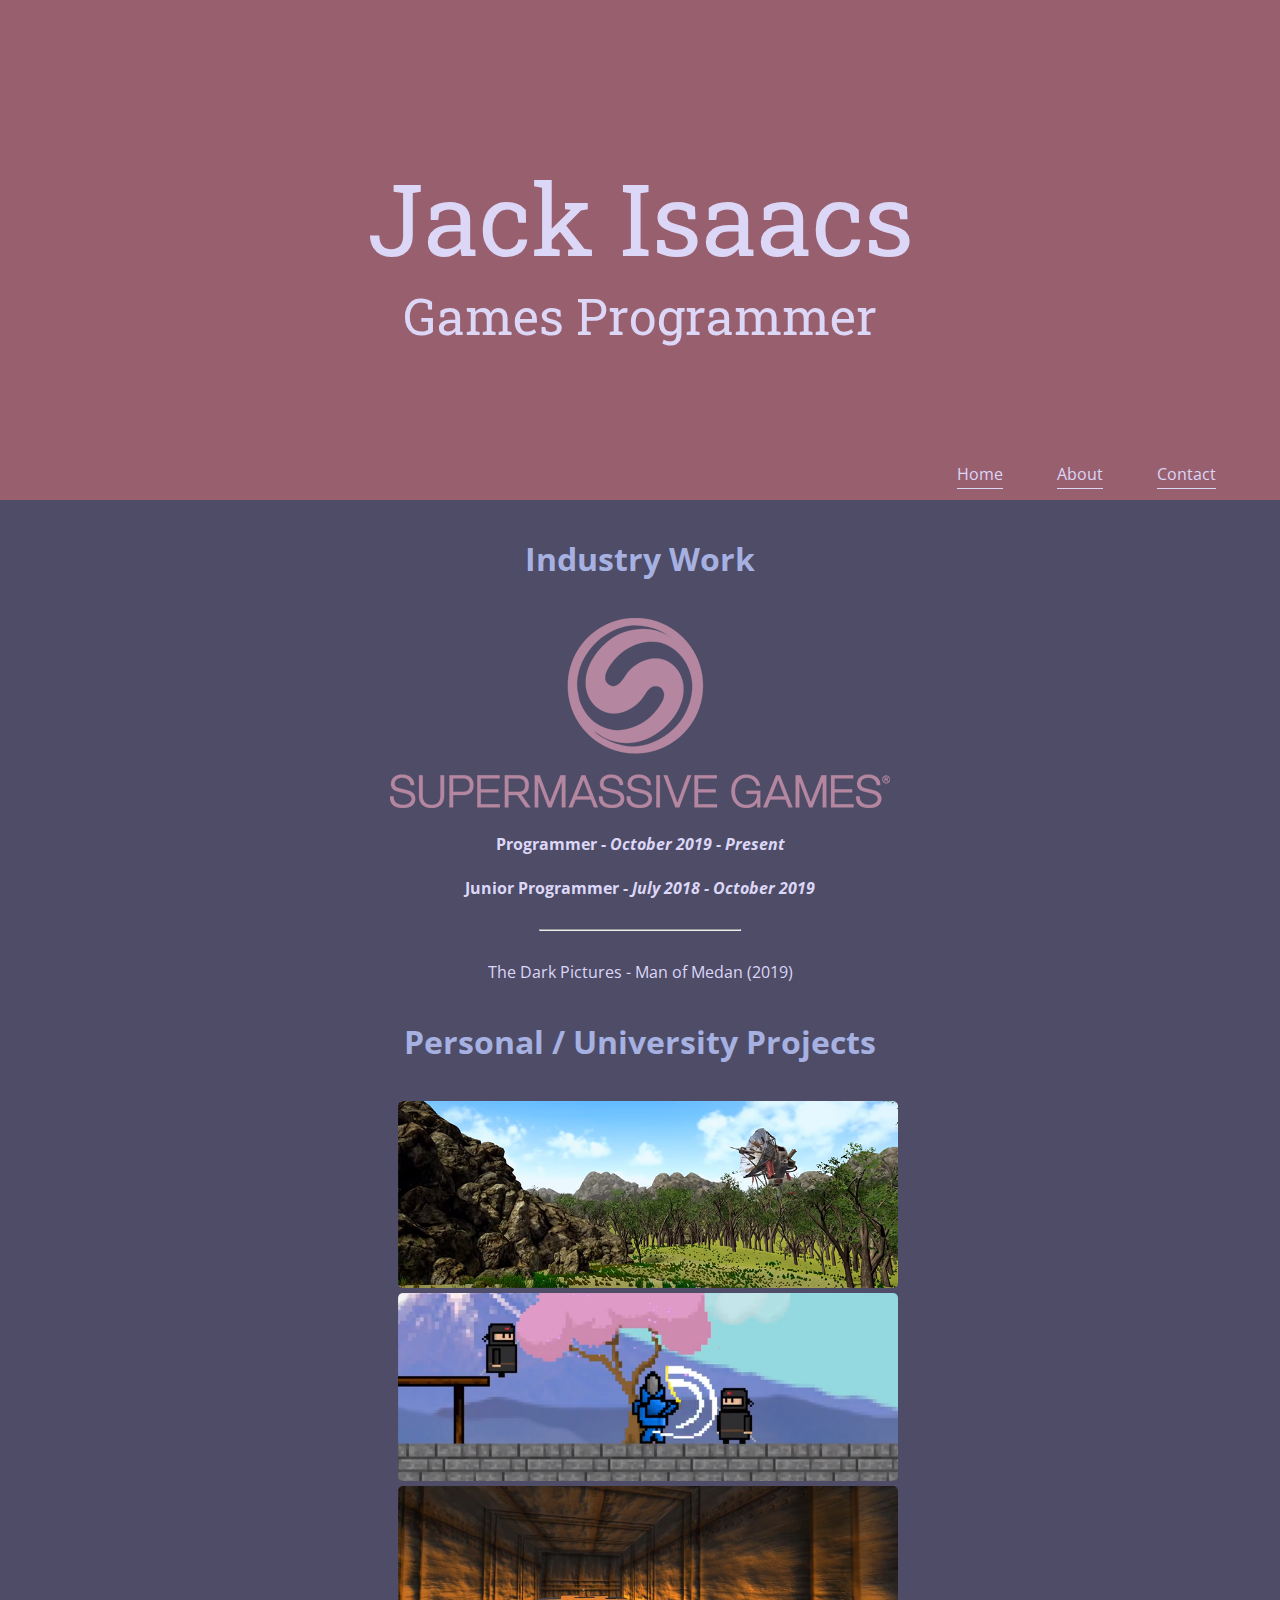
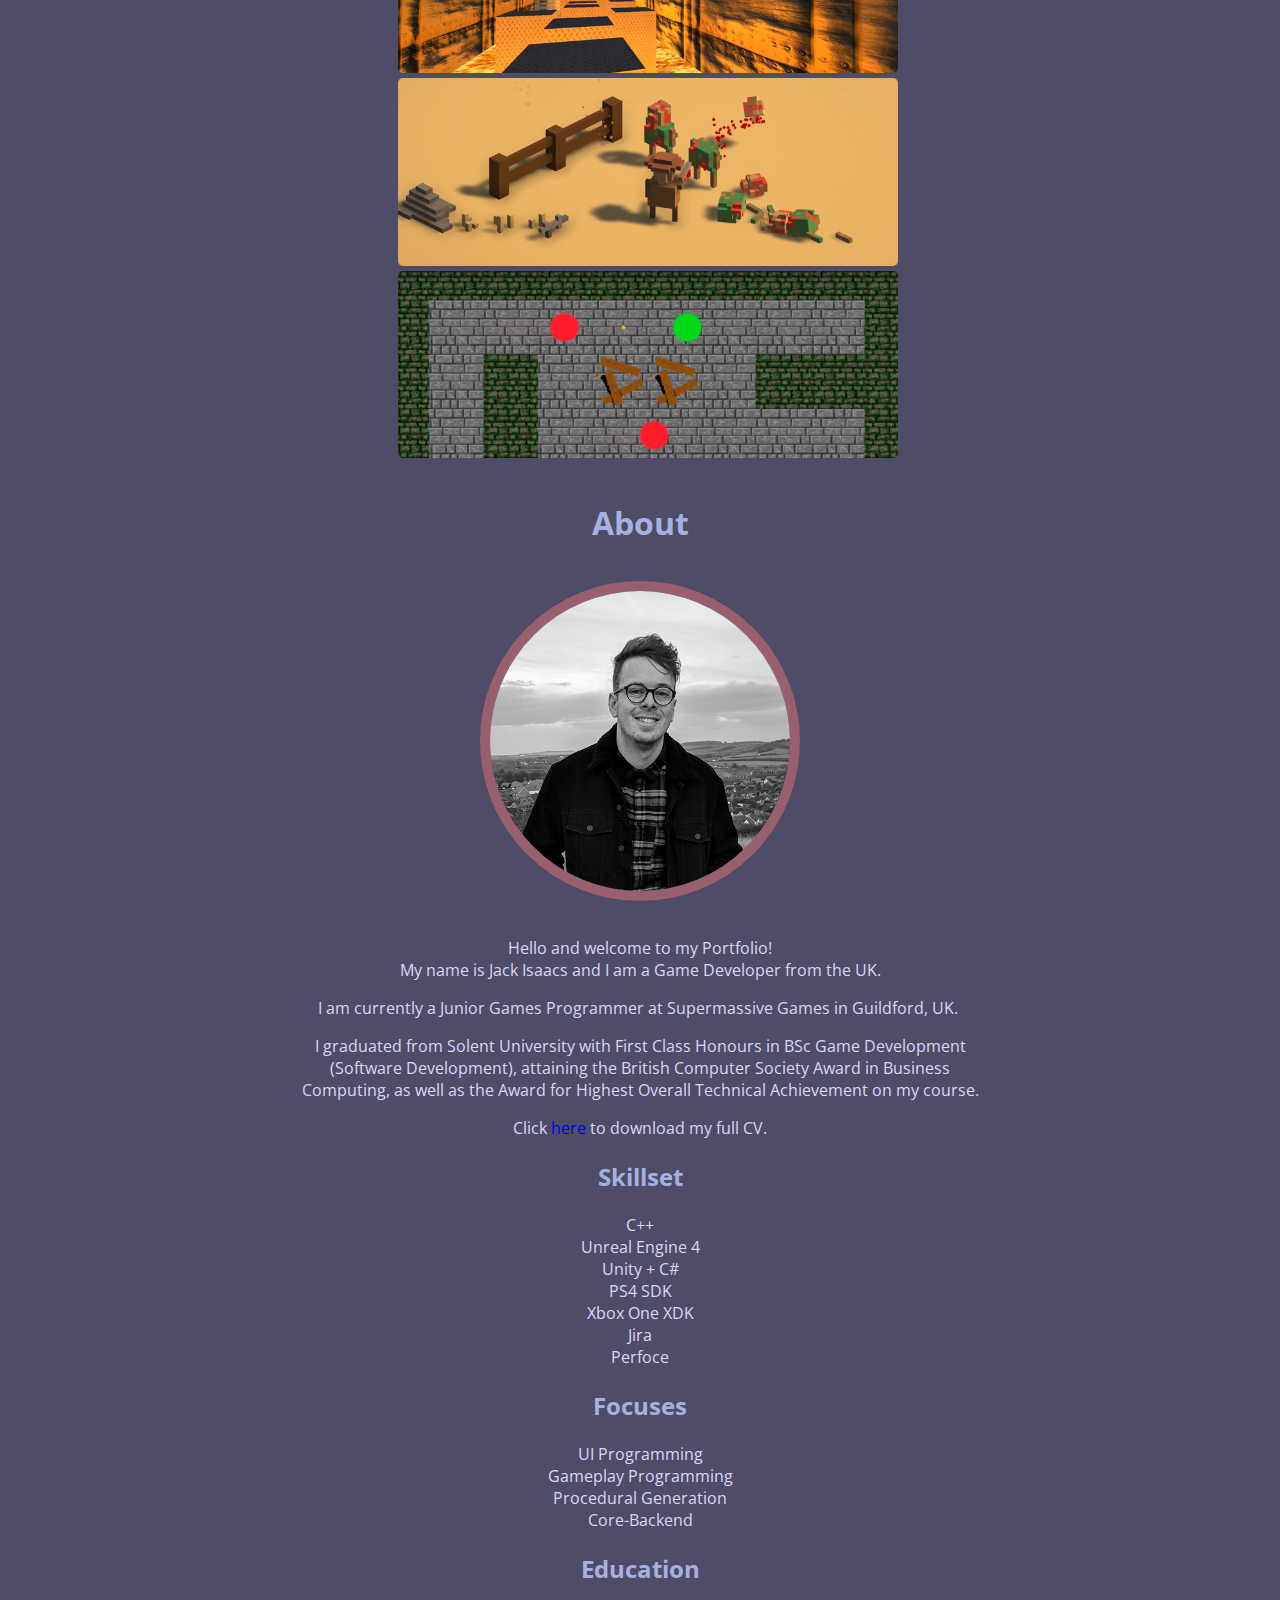
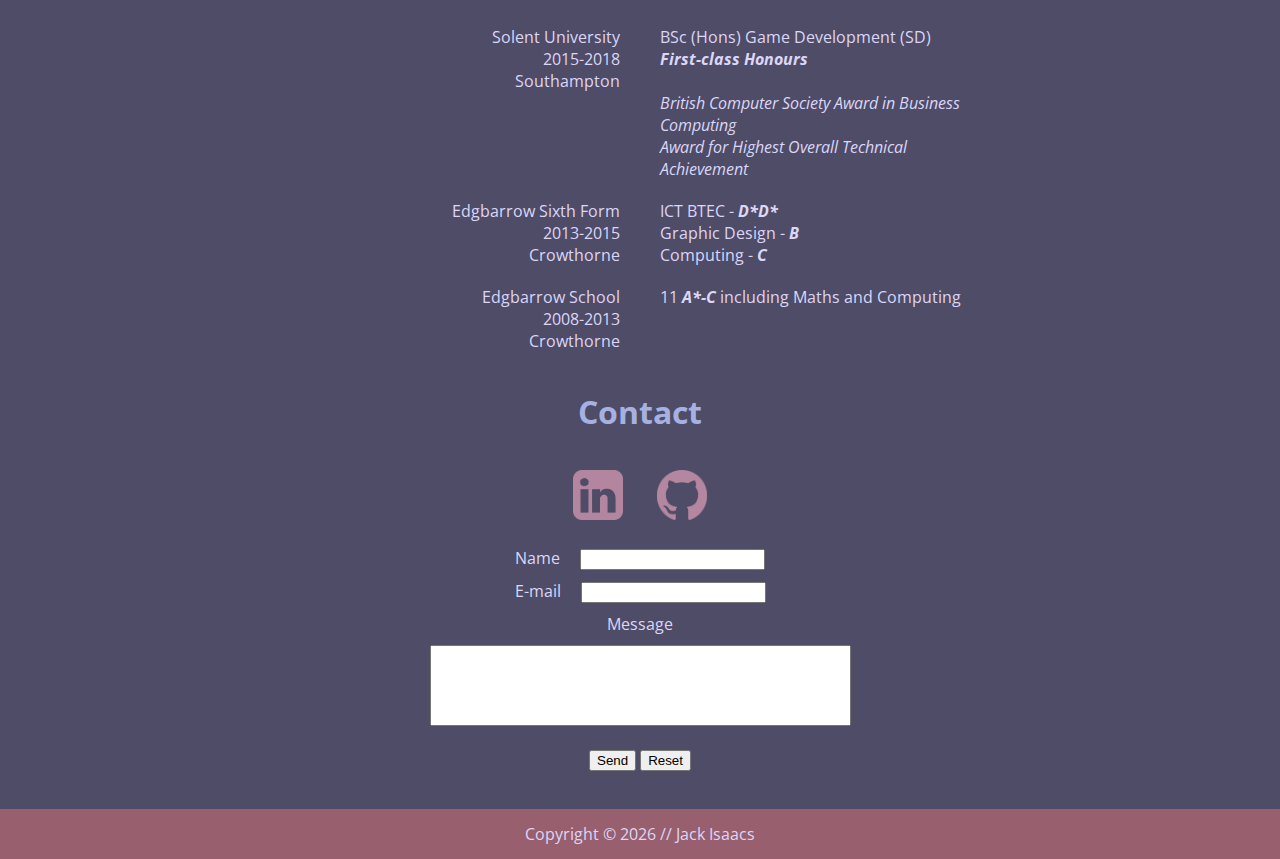
==== commit efec9469: "Updated job title, cv, games worked on" ====
--- a/index.html
+++ b/index.html
@@ -67,7 +67,14 @@
 
 		<img src="Images/SMG_Logo.png" class="SMGLogoIMG">
 
-		Junior Games Programmer - <i>July 2018 - Present</i><br>
+		<b>
+			Programmer - <i>October 2019 - Present</i><br><br>
+			Junior Programmer - <i>July 2018 - October 2019</i><br><br>
+		</b>
+
+		<hr width=200px> <br>
+
+		The Dark Pictures - Man of Medan (2019)
 
 		<h1>
 			Personal / University Projects
@@ -137,7 +144,7 @@
 			Technical
 			Achievement on my course.</p>
 
-		Click <a href="jackisaacs_cv.docx">here</a> to download my full CV.
+		Click <a href="JackIsaacs_CV.pdf">here</a> to download my full CV.
 
 		<h2>
 			Skillset
--- a/style.css
+++ b/style.css
@@ -360,10 +360,8 @@
 .OverlayContent
 {
 	position: relative;
-	left:50%;
-	right:50%;
-	transform: translate(-50%, 0);
-	padding-top: 15%;
+	margin: auto;
+	margin-top:150px;
 	width:700px;
 	text-align: center;
 }
@@ -372,6 +370,7 @@
 {
 .OverlayContent
 {
+	margin-top:10px;
 	width:95%;
 }
 }
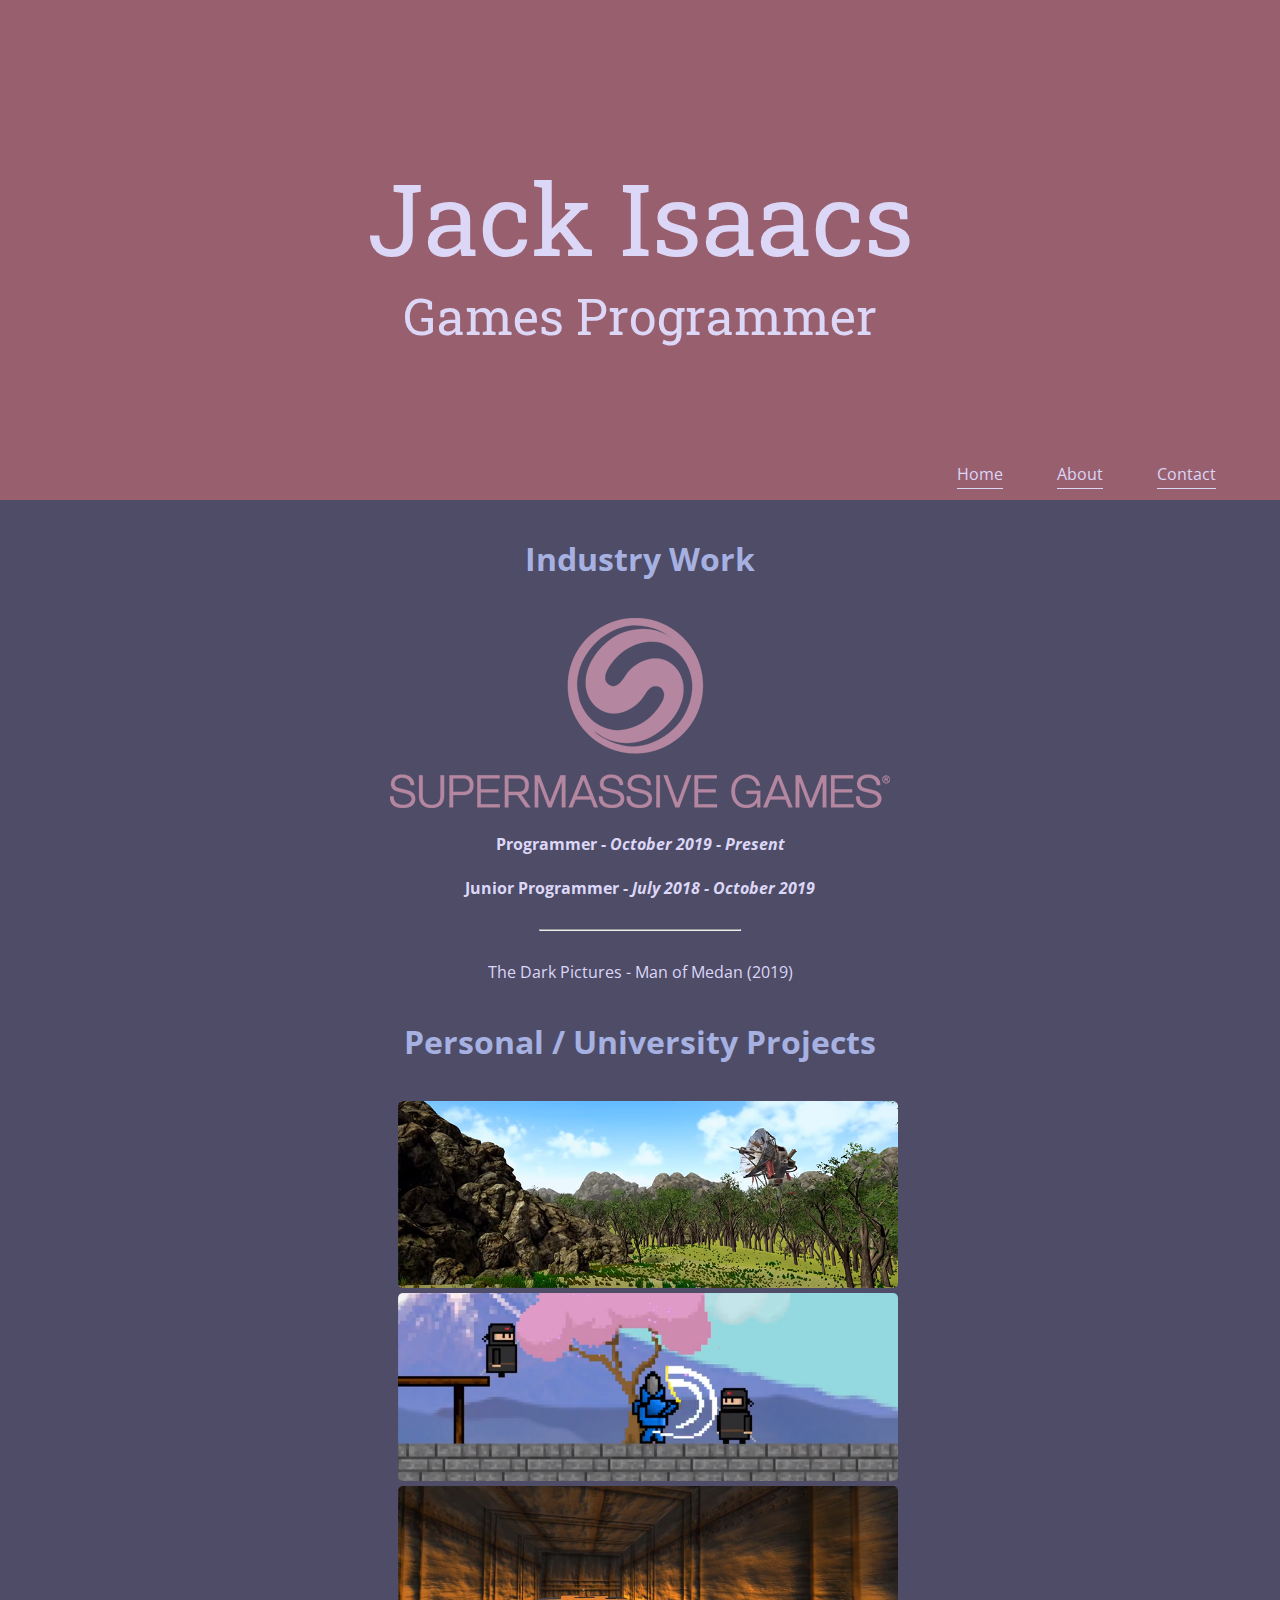
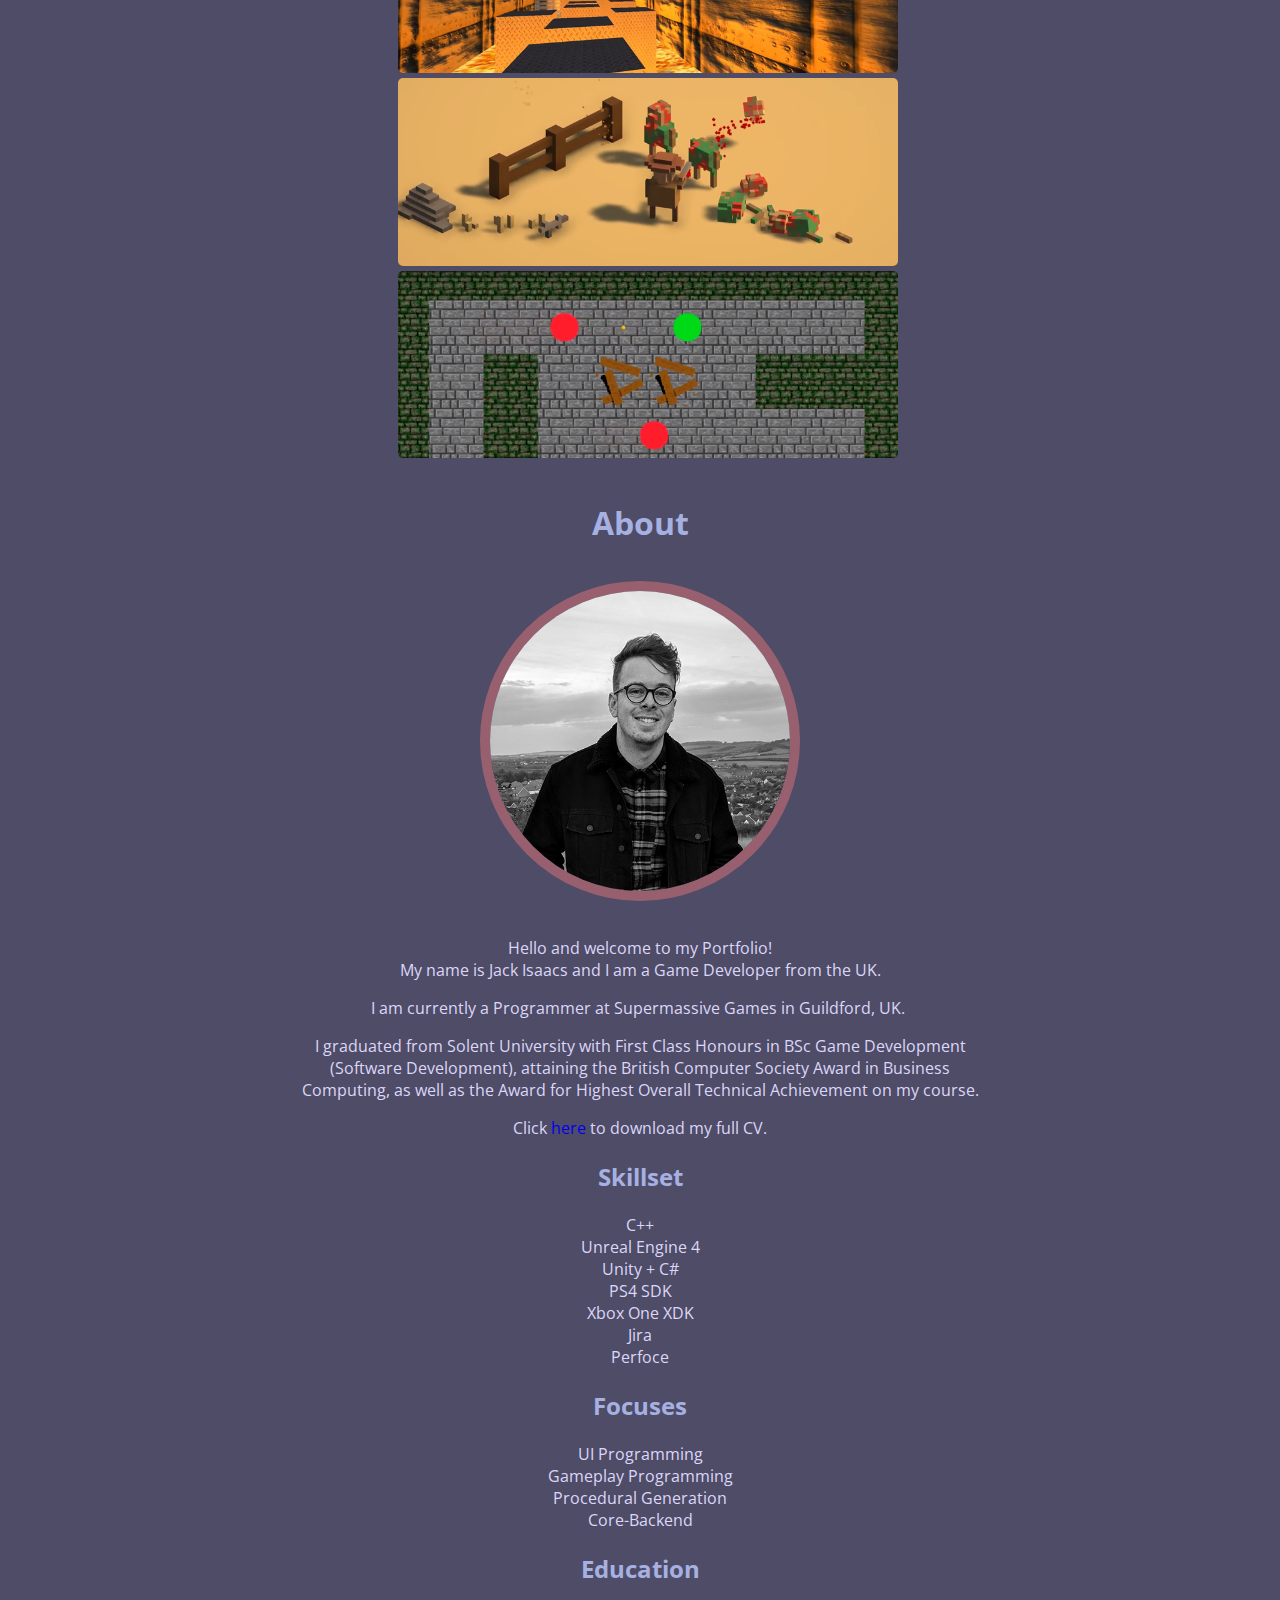
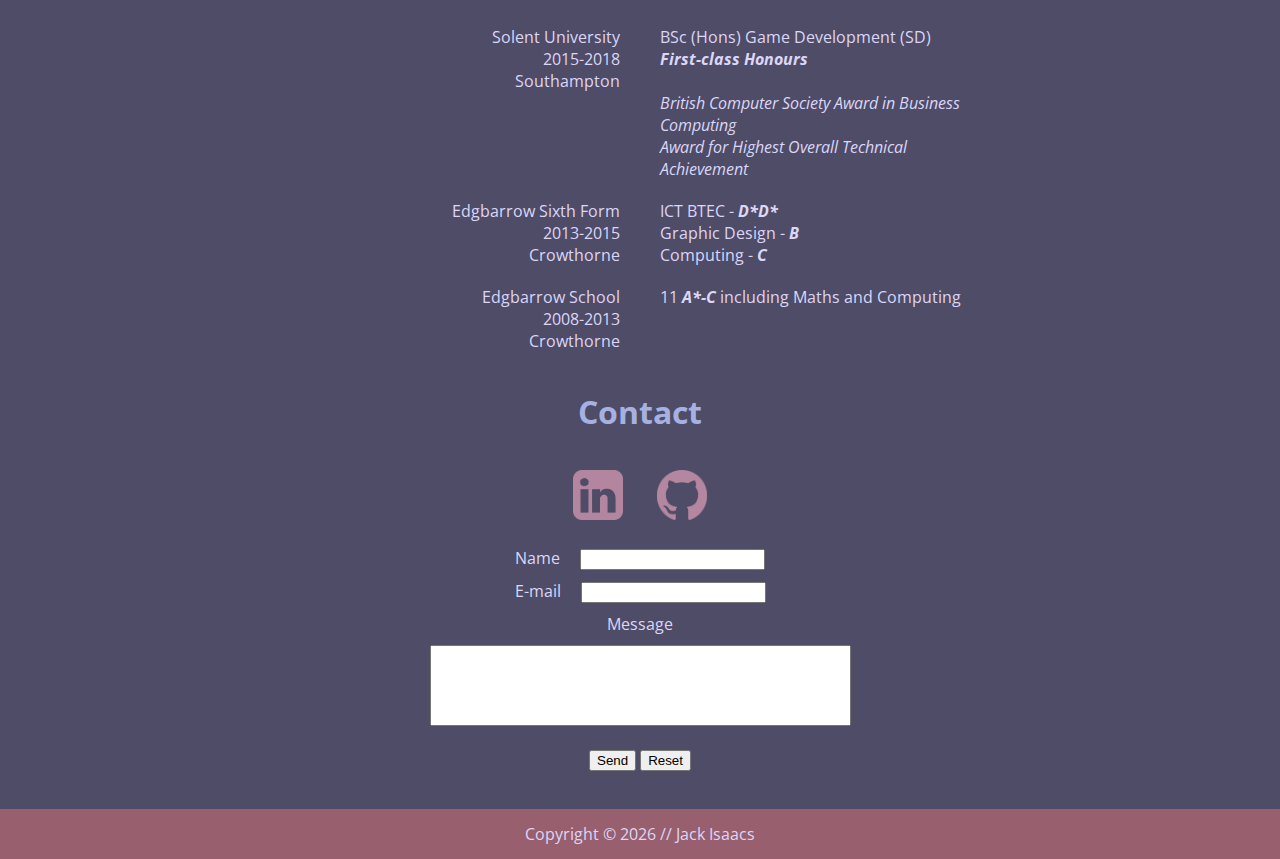
==== commit 468d40cd: "Not a junior programmer..." ====
--- a/index.html
+++ b/index.html
@@ -138,7 +138,7 @@
 		<img src="Images/Avatar.jpg" class="Avatar" style="margin-bottom:20px;">
 
 		<p>Hello and welcome to my Portfolio! <br />My name is Jack Isaacs and I am a Game Developer from the UK.</p>
-		<p>I am currently a Junior Games Programmer at Supermassive Games in Guildford, UK.&nbsp;</p>
+		<p>I am currently a Programmer at Supermassive Games in Guildford, UK.&nbsp;</p>
 		<p>I graduated from Solent University with First Class Honours in BSc Game Development (Software Development),
 			attaining the British Computer Society Award in Business Computing, as well as the Award for Highest Overall
 			Technical
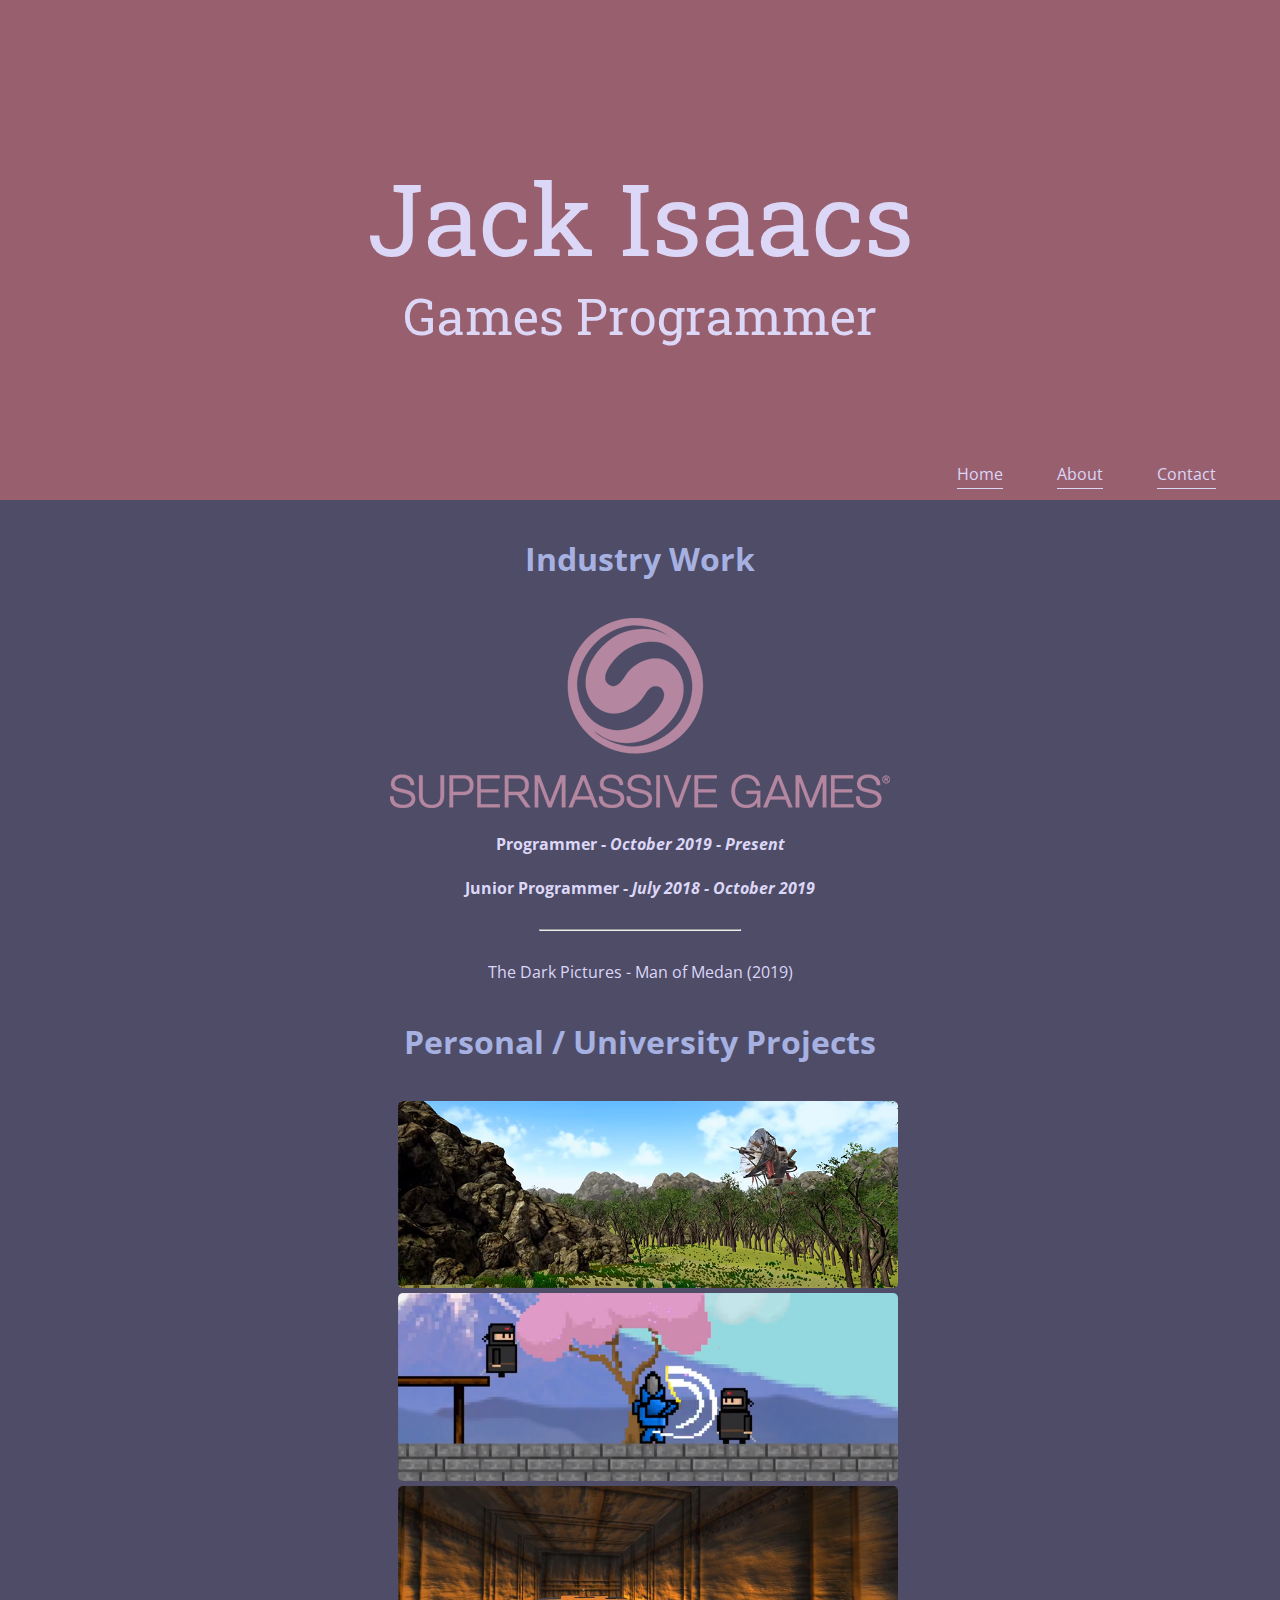
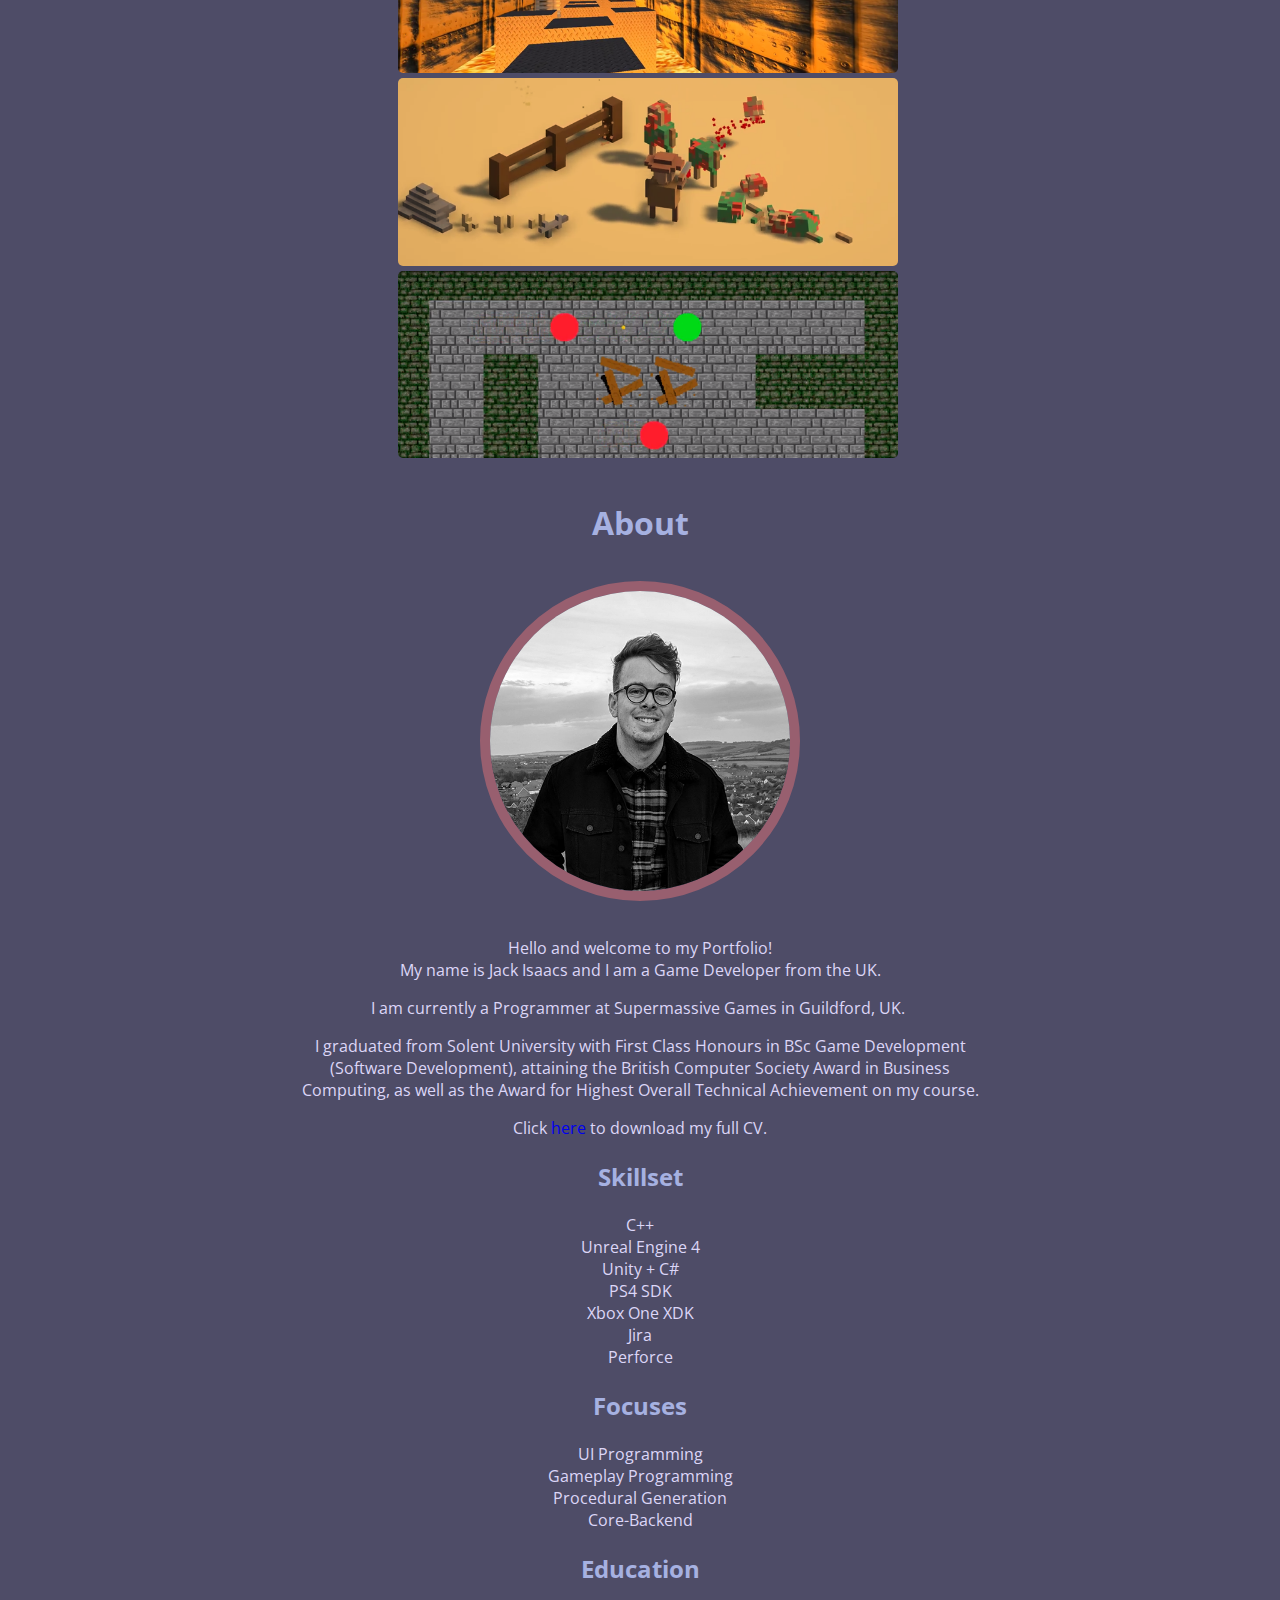
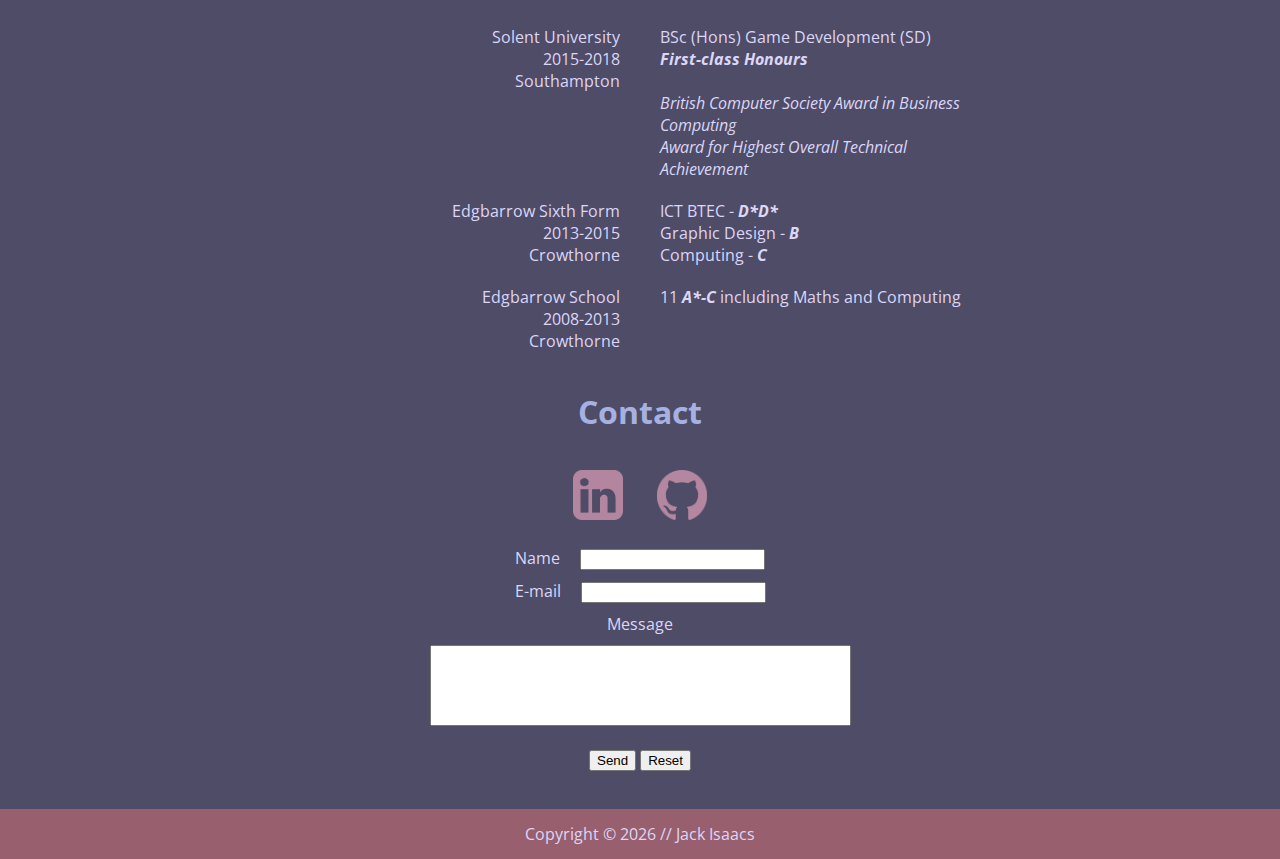
==== commit a4440796: "Speeling" ====
--- a/index.html
+++ b/index.html
@@ -156,7 +156,7 @@
 		PS4 SDK<br>
 		Xbox One XDK<br>
 		Jira<br>
-		Perfoce<br>
+		Perforce<br>
 
 		<h2>
 			Focuses
@@ -244,4 +244,4 @@
 	<script>Start();</script>
 </body>
 
-</html>+</html>
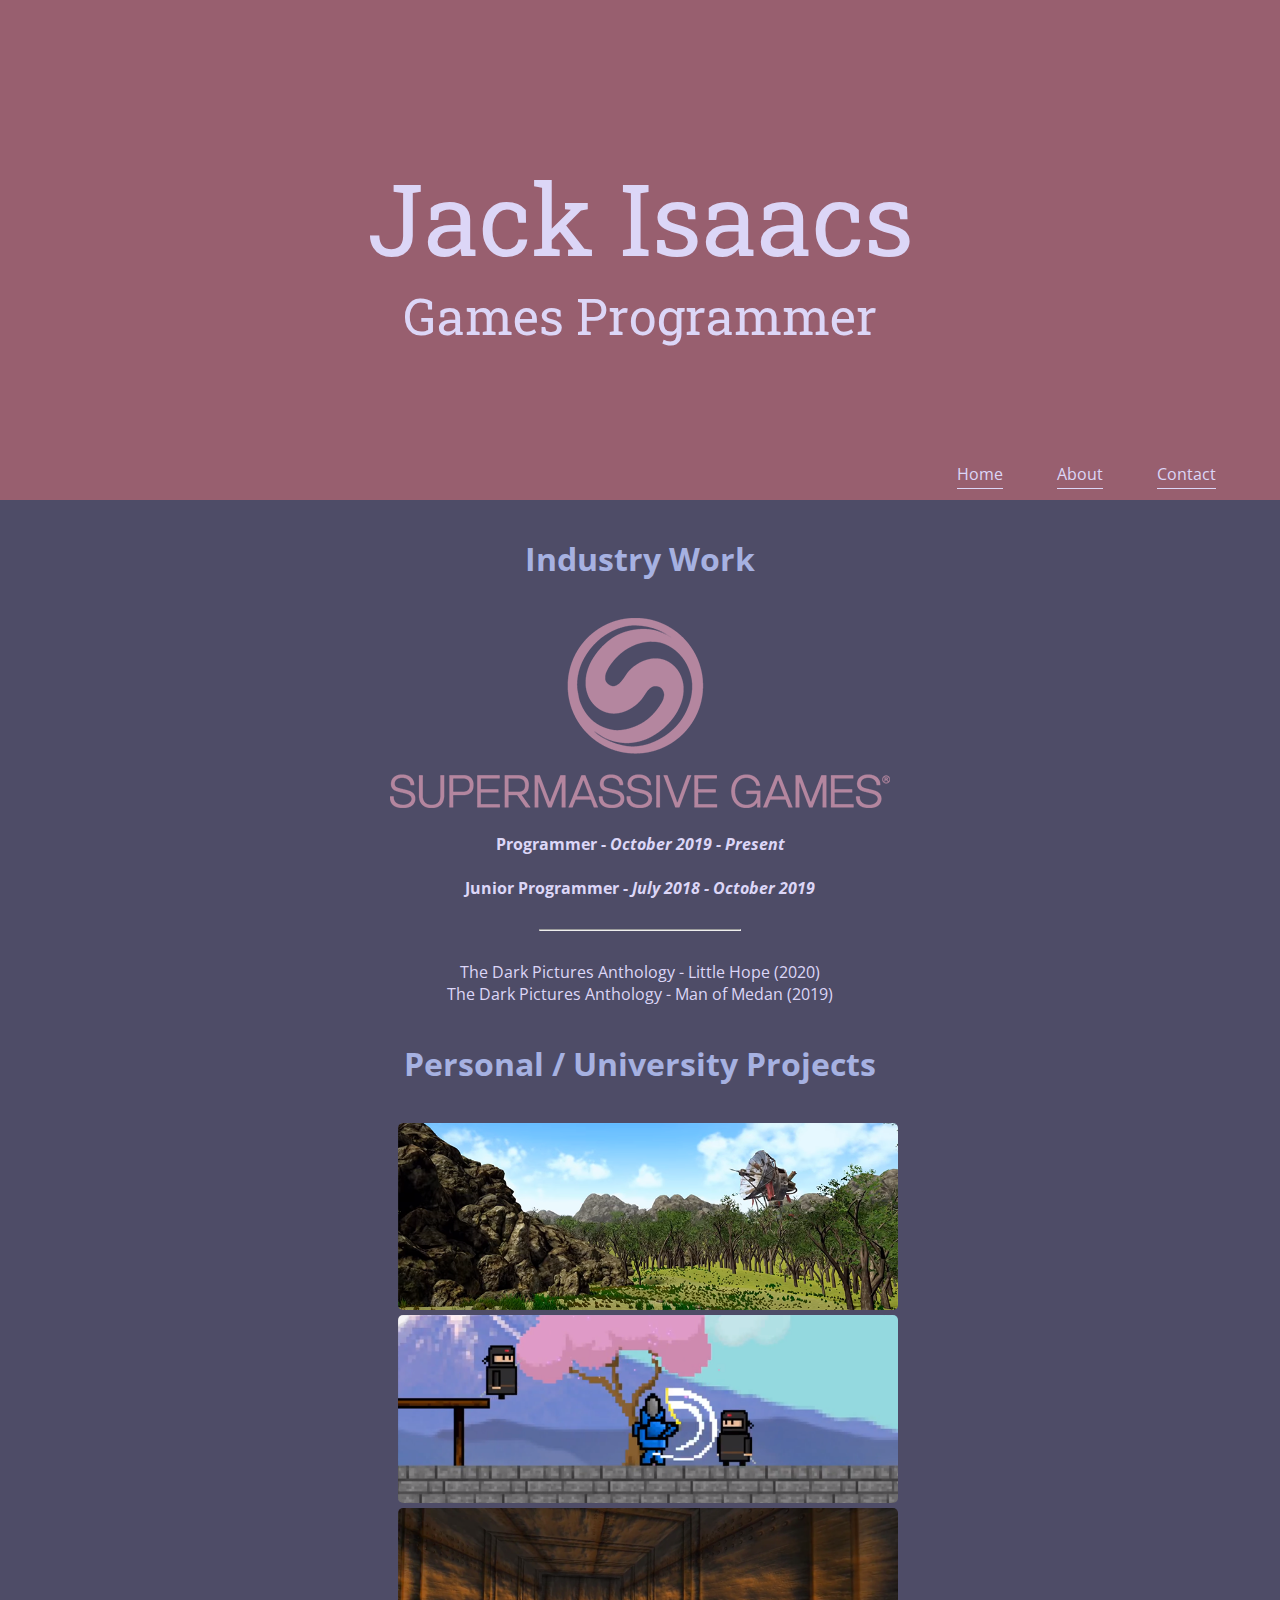
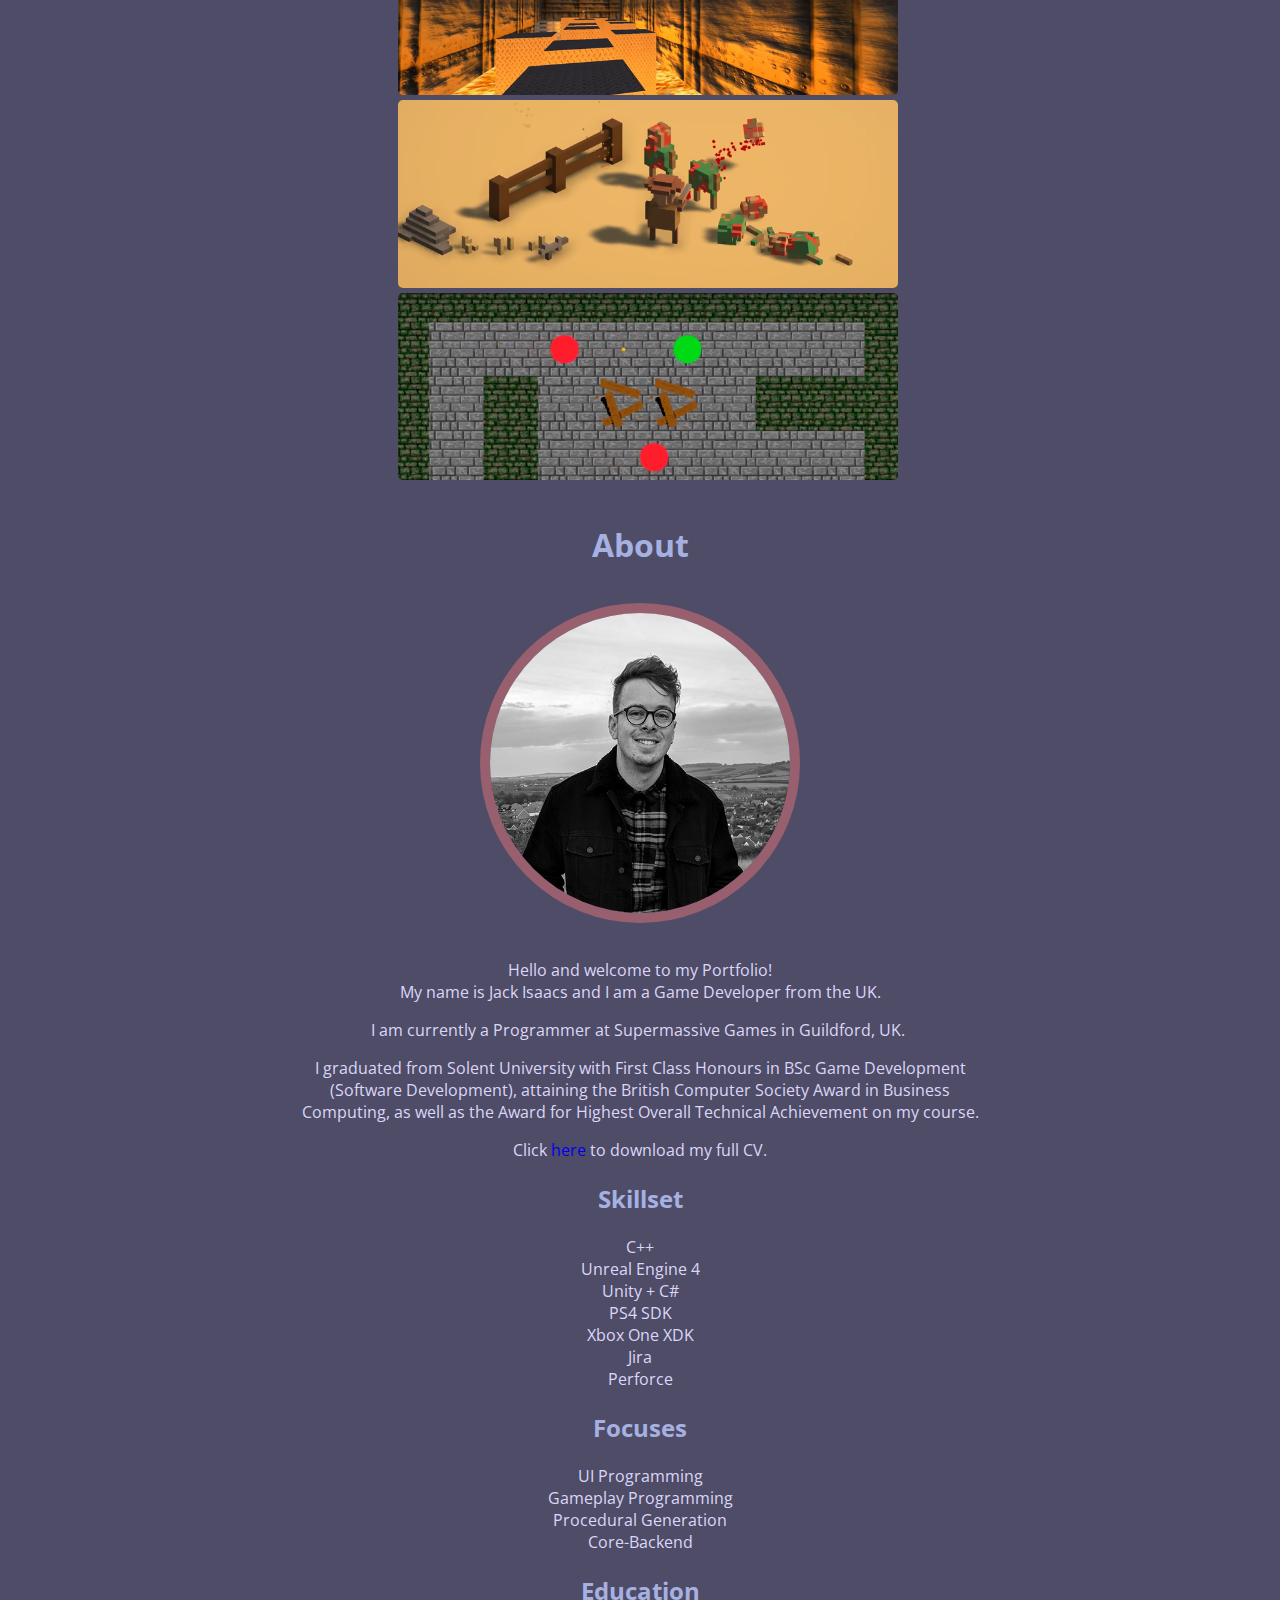
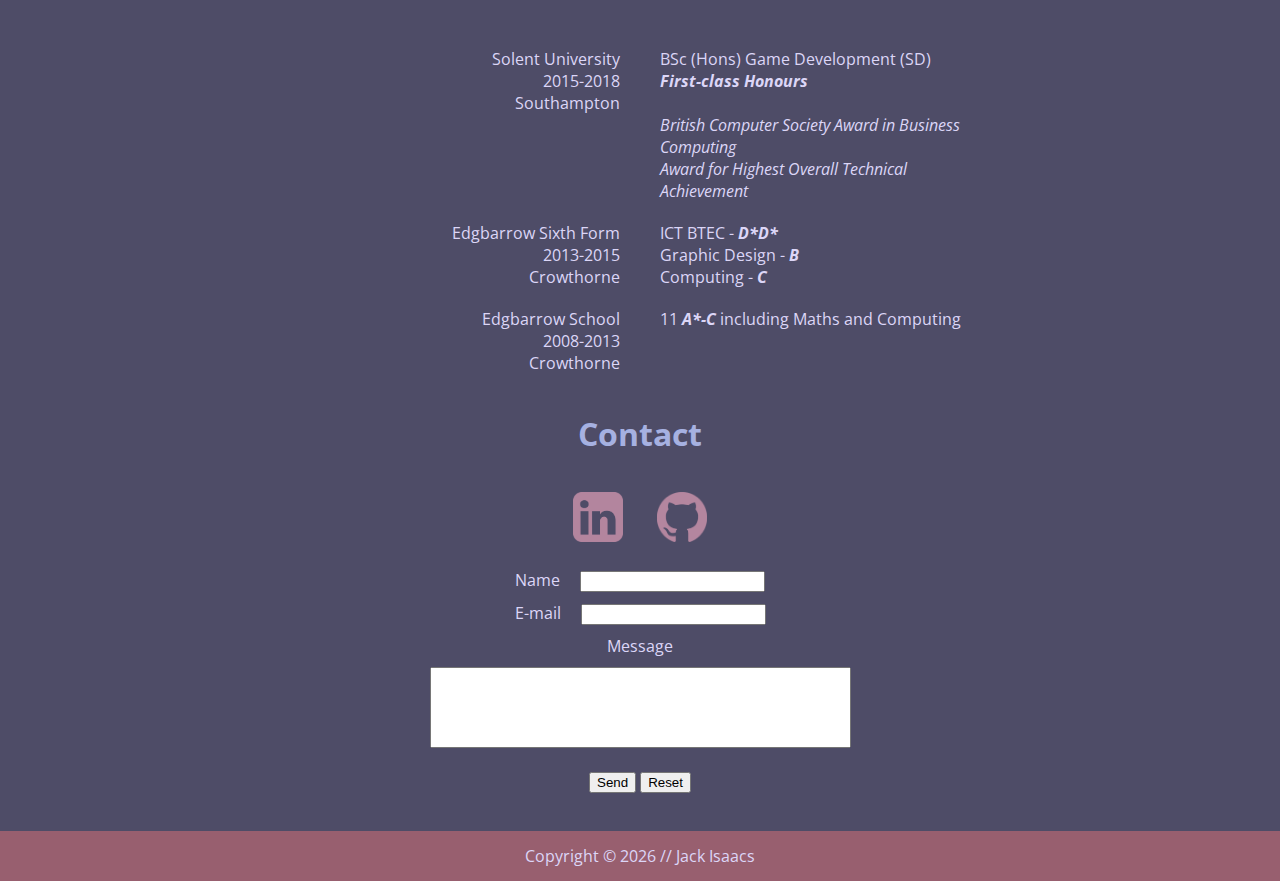
==== commit c64b09c6: "update" ====
--- a/index.html
+++ b/index.html
@@ -74,7 +74,8 @@
 
 		<hr width=200px> <br>
 
-		The Dark Pictures - Man of Medan (2019)
+		The Dark Pictures Anthology - Little Hope (2020)<br>
+		The Dark Pictures Anthology - Man of Medan (2019)
 
 		<h1>
 			Personal / University Projects
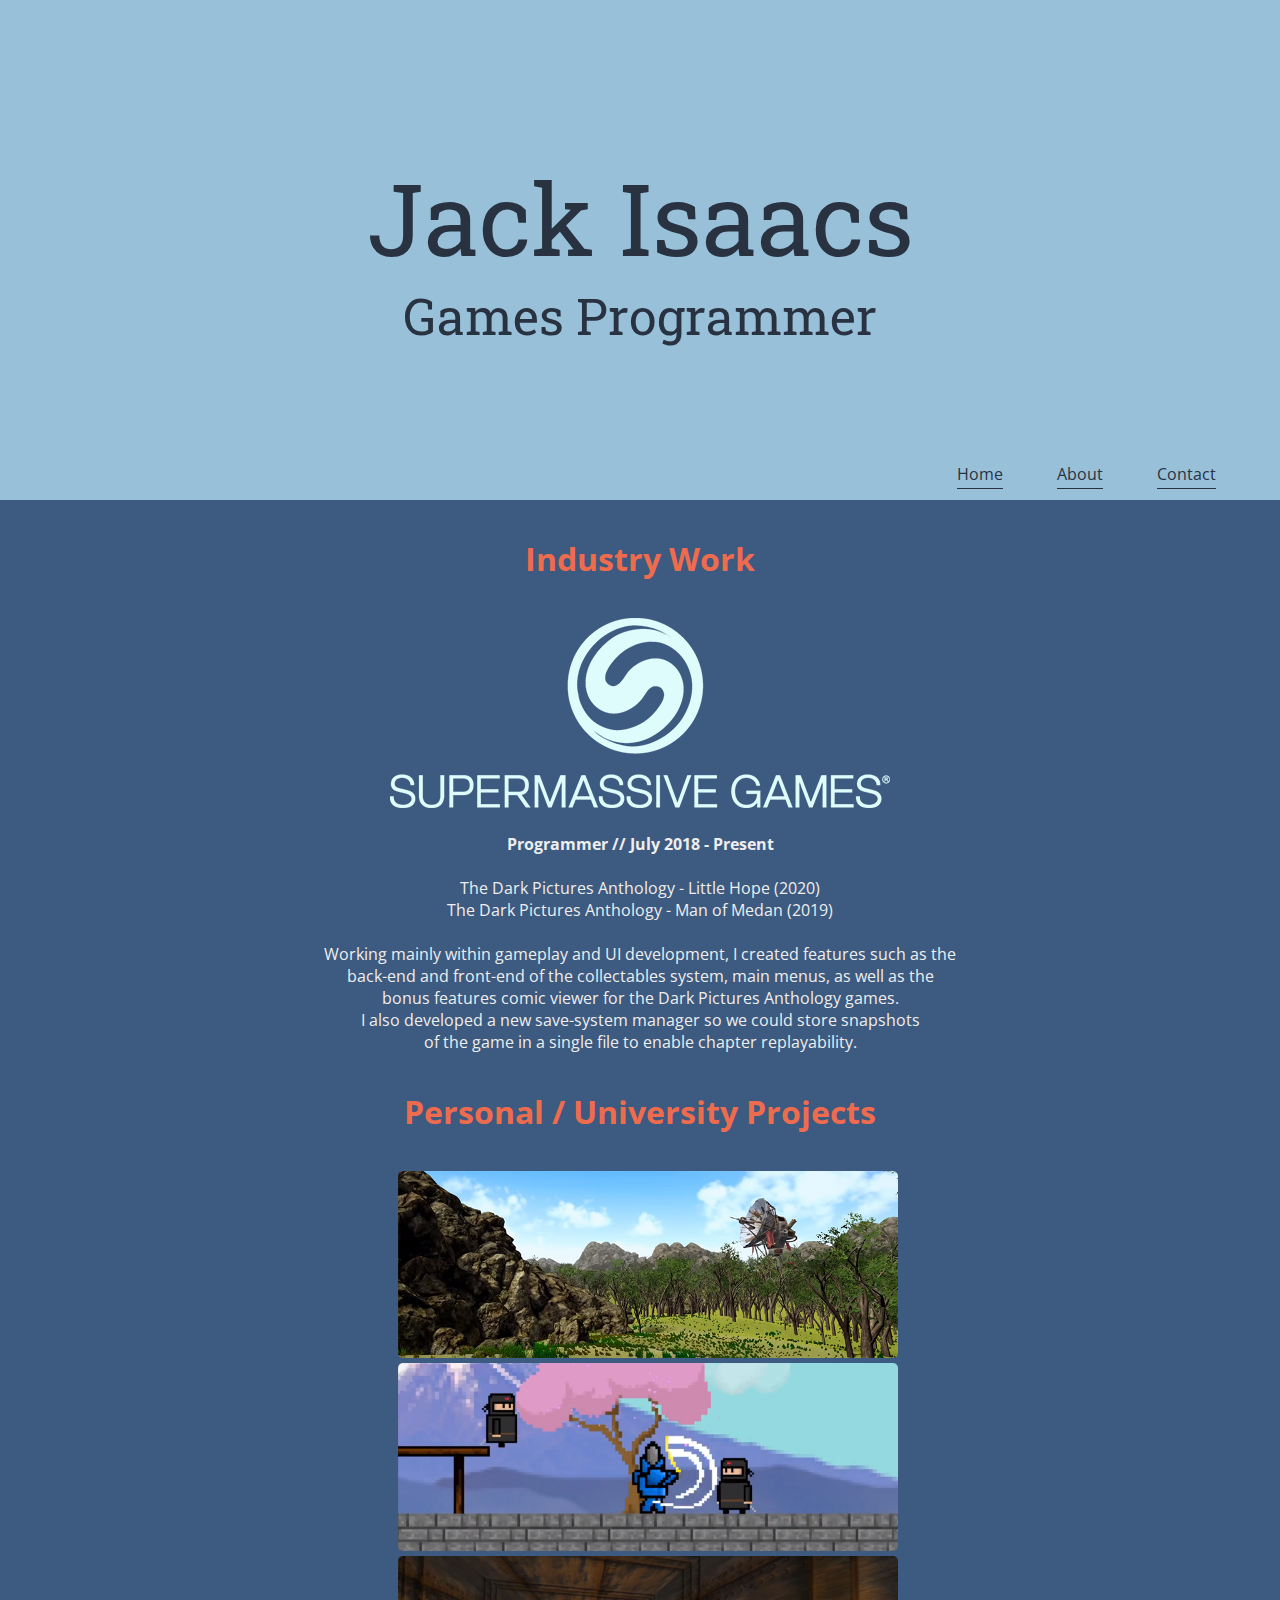
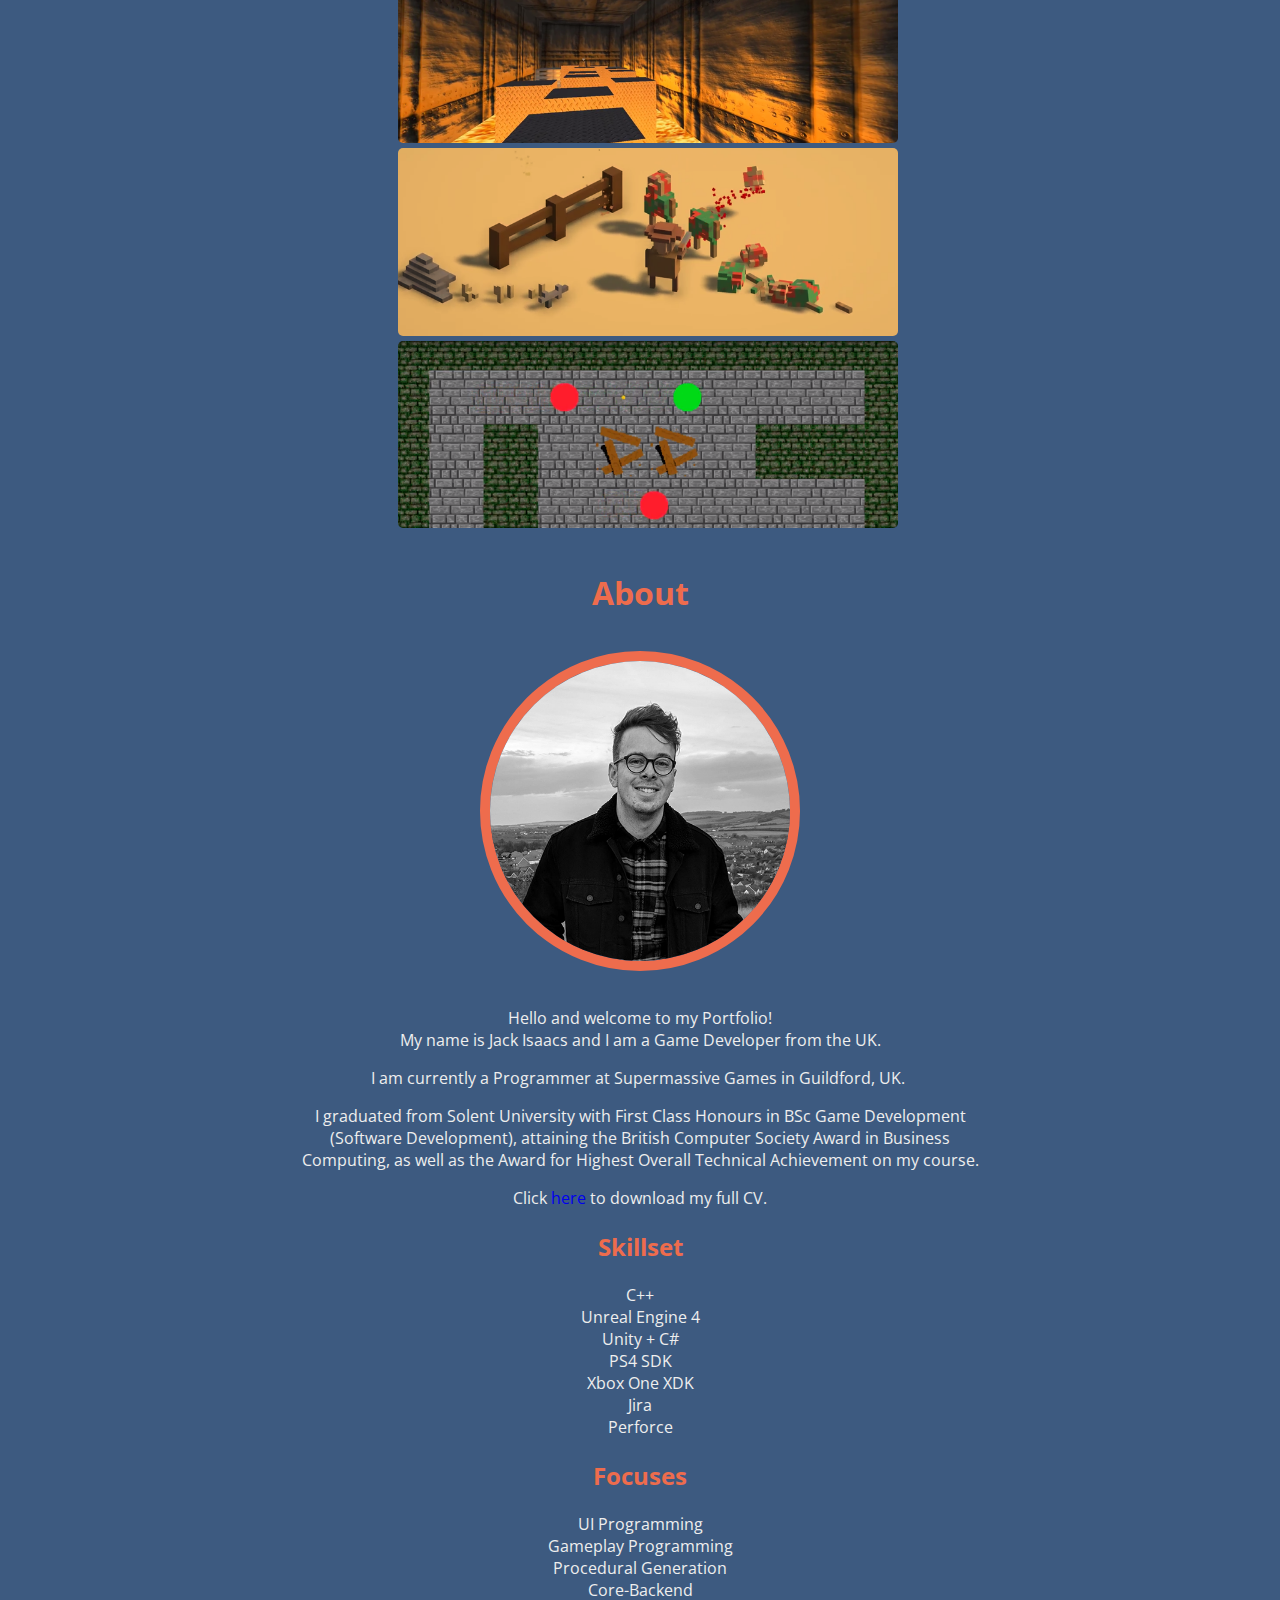
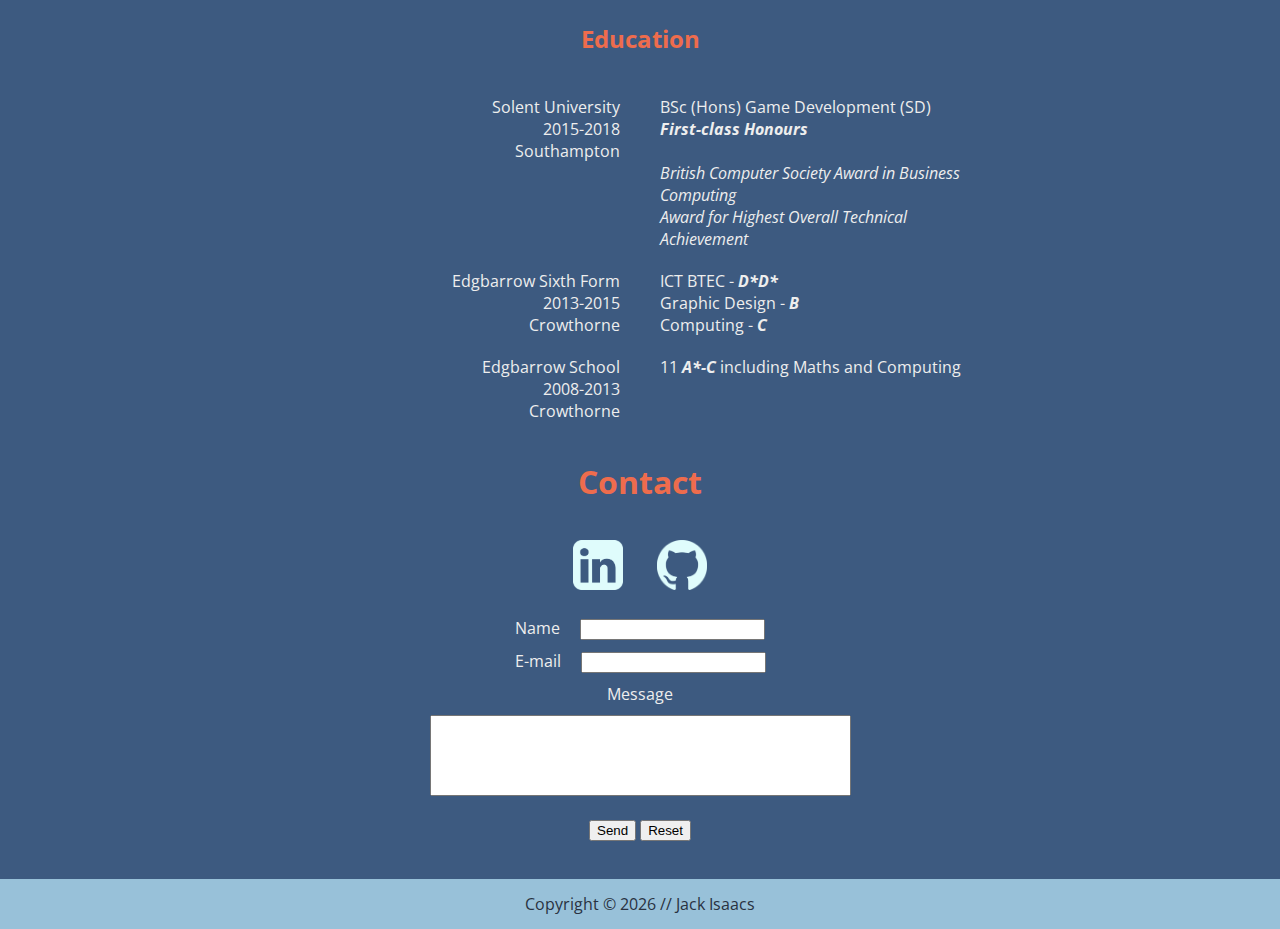
==== commit f4cd0c8f: "Updates pallette" ====
--- a/index.html
+++ b/index.html
@@ -68,14 +68,18 @@
 		<img src="Images/SMG_Logo.png" class="SMGLogoIMG">
 
 		<b>
-			Programmer - <i>October 2019 - Present</i><br><br>
-			Junior Programmer - <i>July 2018 - October 2019</i><br><br>
+			Programmer // July 2018 - Present<br><br>
 		</b>
 
-		<hr width=200px> <br>
-
 		The Dark Pictures Anthology - Little Hope (2020)<br>
-		The Dark Pictures Anthology - Man of Medan (2019)
+		The Dark Pictures Anthology - Man of Medan (2019)<br><br>
+
+		Working mainly within gameplay and UI development, I created features such as the<br>
+		back-end and front-end of the collectables system, main menus, as well as the<br>
+		bonus features comic viewer	for the Dark Pictures Anthology games.<br>
+		I also developed a new save-system manager so we could store snapshots<br>of the game in a single file to enable chapter replayability. <br>
+			
+		
 
 		<h1>
 			Personal / University Projects
--- a/style.css
+++ b/style.css
@@ -1,8 +1,18 @@
+:root {
+	--C0:#EEEEEE;
+	--CA:#3D5A80;
+	--CB:#98C1D9;
+	--CC:#E0FBFC;
+	--CD:#EE6C4D;
+	--CE:#293241;
+}
+
+
 body
 {
 	font-family: 'Open Sans', sans-serif;
-	color: #DCD6F7;
-	background-color: #4E4C67;
+	color:var(--C0);
+	background-color: var(--CA);
 
 	padding: 0;
 	margin: 0;
@@ -15,16 +25,16 @@
 
 .NavigationLink
 {
-	color:inherit;
+	color: var(--CE);
 	text-decoration: none;
-	border-bottom: 1px solid #DCD6F7;
+	border-bottom: 1px solid var(--CE);
 	padding-bottom: 3px;
 }
 
 .NavigationLink:hover
 {
-	color:#A6B1E1;
-	border-bottom: 1px solid #A6B1E1;
+	color:var(--CD);
+	border-bottom: 1px solid var(--CD);
 	padding-bottom: 3px;
 }
 
@@ -40,7 +50,7 @@
 {
 	text-align: center;
 	width:100%;
-	color: #A6B1E1;
+	color: var(--CD);
 	height: 75px;
 	line-height: 75px;
 }
@@ -50,7 +60,7 @@
 	margin-top: 0px;
 	text-align: center;
 	width:100%;
-	color: #A6B1E1;
+	color: var(--CD);
 	height: 75px;
 	line-height: 75px;
 	margin-top: 0;
@@ -64,7 +74,7 @@
 	{
 		text-align: center;
 		width:100%;
-		color: #A6B1E1;
+		color: var(--CD);
 		height: 75px;
 		font-size: 25px;
 		line-height: 75px;
@@ -79,8 +89,8 @@
 	width: 100%;
 	padding: 0;
 	margin: 0;
-	color: #DCD6F7;
-	background-color: #985F6F;
+	color: var(--CE);
+	background-color: var(--CB);
 }
 
 @media only screen and (max-width: 768px)
@@ -93,8 +103,8 @@
 		width: 100%;
 		padding: 0;
 		margin: 0;
-		color: #DCD6F7;
-		background-color: #985F6F;
+		color: var(--CE);
+		background-color: var(--CB);
 	}
 }
 
@@ -178,12 +188,16 @@
     margin-left: auto;
 	margin-right: auto;
 	padding-bottom: 25px;
+	filter: invert(95%) sepia(20%) saturate(317%) hue-rotate(110deg) brightness(106%) contrast(98%);
+	-webkit-filter: invert(95%) sepia(20%) saturate(317%) hue-rotate(110deg) brightness(106%) contrast(98%);
 }
 
 .ContactLogo
 {
 	width: 50px;
 	height: 50px;
+	filter: invert(95%) sepia(20%) saturate(317%) hue-rotate(110deg) brightness(106%) contrast(98%);
+	-webkit-filter: invert(95%) sepia(20%) saturate(317%) hue-rotate(110deg) brightness(106%) contrast(98%);
 }
 
 @media only screen and (max-width: 768px)
@@ -191,6 +205,8 @@
 	.SMGLogoIMG
 	{
 		width:70%;
+		filter: invert(95%) sepia(20%) saturate(317%) hue-rotate(110deg) brightness(106%) contrast(98%);
+		-webkit-filter: invert(95%) sepia(20%) saturate(317%) hue-rotate(110deg) brightness(106%) contrast(98%);
 	}
 }
 
@@ -227,7 +243,7 @@
 	height:300px;
 	
 	border-radius: 50%;
-	border: 10px solid #985F6F;
+	border: 10px solid var(--CD);
 }
 
 @media only screen and (max-width: 768px)
@@ -243,7 +259,7 @@
 {
 	width:100%;
 	height:50px;
-	background-color: #985F6F;
+	background-color: var(--CB);
 }
 
 .CopyRightFooterText
@@ -251,6 +267,7 @@
 	text-align: center;
 	vertical-align: middle;
 	line-height: 50px;
+	color: var(--CE);
 }
 
 p
@@ -343,7 +360,8 @@
 
 .Overlay
 {
-    background-color: #985F6F; 
+	background-color: var(--CB); 
+	color: var(--CE);
 	z-index: 2;
 	position: fixed;
 	width:100%;
@@ -437,7 +455,7 @@
 /* Original text overlay */
 .overlay-image .text {
 	font-family: 'Roboto Slab', serif;
-	color: #fff;
+	color:var(--CE);
 	font-size: 30px;
 	text-align: center;
 	position: absolute;
@@ -451,7 +469,7 @@
 /********* Overlay on hover *******/
 /* New overlay on hover */
 .overlay-image .hover {
-	background-color: #985F6FBB;
+	background-color: var(--CB);
 	position: absolute;
 	top: 0;
 	height: 100%;
@@ -488,7 +506,7 @@
 .overlay-image .text 
 {
 	font-family: 'Roboto Slab', serif;
-	color: #fff;
+	color:var(--CE);
 	font-size: 30px;
 	text-align: center;
 	position: absolute;
@@ -503,7 +521,7 @@
 /* New overlay on hover */
 .overlay-image .hover 
 {
-	background-color: #985F6FBB;
+	background-color:var(--CB);
 	position: absolute;
 	top: 0;
 	height: 100%;
